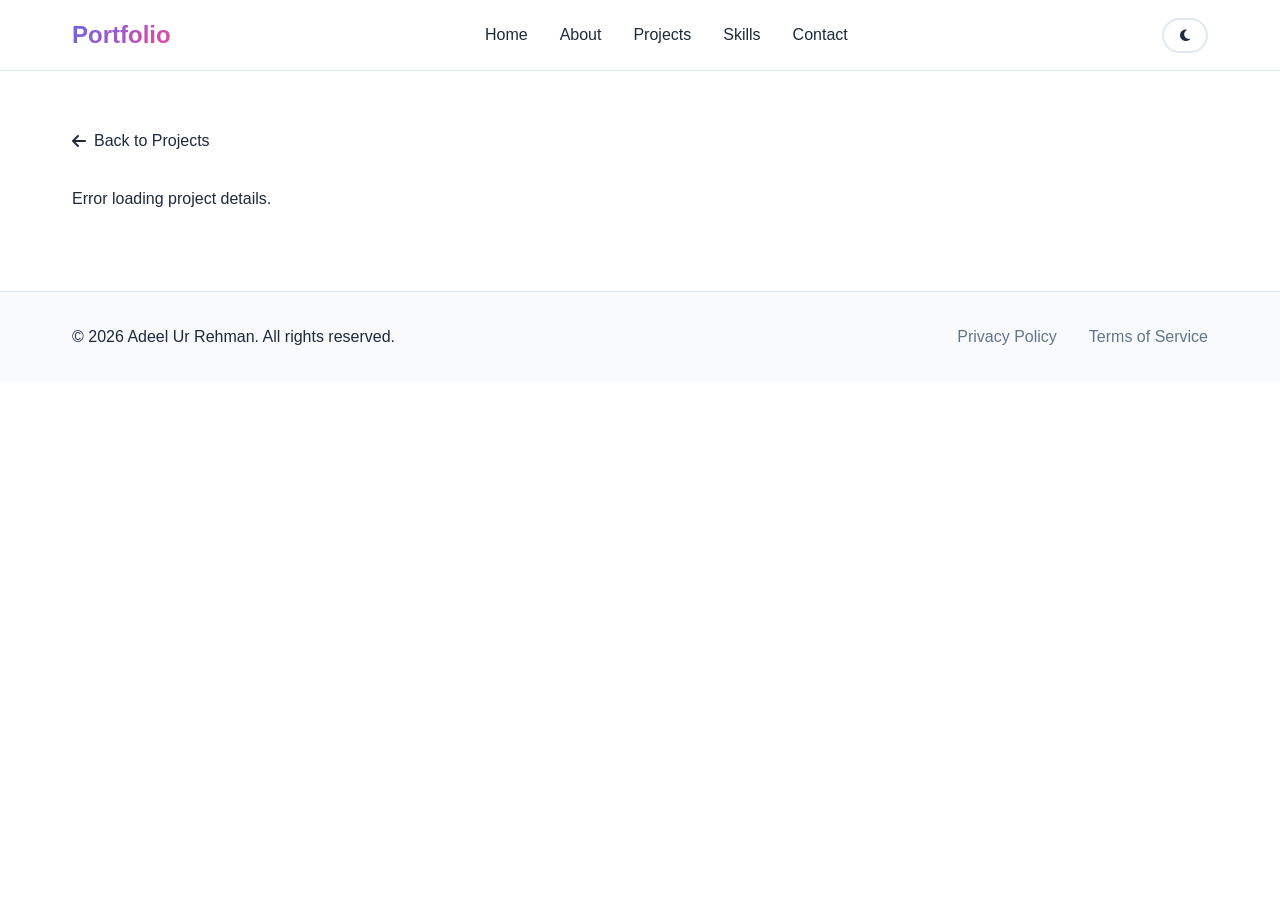
==== portfolio/project-detail.html @ ce714e22 "first commit" ====
<!DOCTYPE html>
<html lang="en">
<head>
    <meta charset="UTF-8">
    <meta name="viewport" content="width=device-width, initial-scale=1.0">
    <title>Project Details - Portfolio</title>
    <link rel="stylesheet" href="style.css">
    <link rel="stylesheet" href="https://cdnjs.cloudflare.com/ajax/libs/font-awesome/6.4.0/css/all.min.css">
    <style>
        .project-detail {
            padding: 8rem 0 5rem;
        }
        .project-header {
            text-align: center;
            margin-bottom: 3rem;
        }
        .project-header h1 {
            font-size: 3rem;
            margin-bottom: 1rem;
        }
        .project-meta {
            display: flex;
            gap: 2rem;
            justify-content: center;
            margin-bottom: 2rem;
        }
        .project-links {
            display: flex;
            gap: 1rem;
            justify-content: center;
        }
        .project-video {
            margin: 3rem 0;
            text-align: center;
        }
        .project-video video {
            max-width: 100%;
            border-radius: 15px;
            box-shadow: 0 10px 30px var(--shadow);
        }
        .project-content {
            display: grid;
            grid-template-columns: 2fr 1fr;
            gap: 3rem;
            margin-top: 3rem;
        }
        .project-description {
            background: var(--bg-secondary);
            padding: 2rem;
            border-radius: 15px;
        }
        .project-description h2 {
            margin-bottom: 1rem;
            color: var(--primary);
        }
        .project-sidebar {
            display: flex;
            flex-direction: column;
            gap: 2rem;
        }
        .sidebar-card {
            background: var(--bg-secondary);
            padding: 2rem;
            border-radius: 15px;
        }
        .sidebar-card h3 {
            margin-bottom: 1rem;
            color: var(--primary);
        }
        .tech-list {
            display: flex;
            flex-wrap: wrap;
            gap: 0.5rem;
        }
        .tech-list span {
            padding: 0.5rem 1rem;
            background: var(--bg);
            border-radius: 20px;
            color: var(--primary);
        }
        .project-gallery {
            display: grid;
            grid-template-columns: repeat(auto-fit, minmax(300px, 1fr));
            gap: 1.5rem;
            margin-top: 3rem;
        }
        .gallery-item {
            border-radius: 15px;
            overflow: hidden;
            box-shadow: 0 5px 15px var(--shadow);
        }
        .gallery-item img {
            width: 100%;
            height: 250px;
            object-fit: cover;
            transition: transform 0.3s;
        }
        .gallery-item:hover img {
            transform: scale(1.1);
        }
        .back-btn {
            display: inline-flex;
            align-items: center;
            gap: 0.5rem;
            margin-bottom: 2rem;
            color: var(--text);
            text-decoration: none;
            transition: color 0.3s;
        }
        .back-btn:hover {
            color: var(--primary);
        }
        @media (max-width: 768px) {
            .project-content {
                grid-template-columns: 1fr;
            }
            .project-header h1 {
                font-size: 2rem;
            }
        }
    </style>
</head>
<body>
    <nav class="navbar">
        <div class="container">
            <a href="index.html" class="logo">Portfolio</a>
            <ul class="nav-links">
                <li><a href="index.html#home">Home</a></li>
                <li><a href="index.html#about">About</a></li>
                <li><a href="index.html#projects">Projects</a></li>
                <li><a href="index.html#skills">Skills</a></li>
                <li><a href="index.html#contact">Contact</a></li>
            </ul>
            <button class="theme-toggle" id="themeToggle"><i class="fas fa-moon"></i></button>
        </div>
    </nav>

    <section class="project-detail">
        <div class="container">
            <a href="index.html#projects" class="back-btn">
                <i class="fas fa-arrow-left"></i> Back to Projects
            </a>
            
            <div id="projectContent">
                <div class="loading">Loading project details...</div>
            </div>
        </div>
    </section>

    <footer class="footer">
        <div class="container">
            <p>&copy; 2026 Adeel Ur Rehman. All rights reserved.</p>
            <div class="footer-links">
                <a href="#">Privacy Policy</a>
                <a href="#">Terms of Service</a>
            </div>
        </div>
    </footer>

    <script>
        const API_BASE_URL = 'http://localhost:8003/api';
        
        // Theme Toggle
        const themeToggle = document.getElementById('themeToggle');
        const html = document.documentElement;
        
        themeToggle.addEventListener('click', () => {
            const currentTheme = html.getAttribute('data-theme');
            const newTheme = currentTheme === 'dark' ? 'light' : 'dark';
            html.setAttribute('data-theme', newTheme);
            themeToggle.innerHTML = newTheme === 'dark' ? '<i class="fas fa-sun"></i>' : '<i class="fas fa-moon"></i>';
            localStorage.setItem('theme', newTheme);
        });
        
        const savedTheme = localStorage.getItem('theme') || 'light';
        html.setAttribute('data-theme', savedTheme);
        themeToggle.innerHTML = savedTheme === 'dark' ? '<i class="fas fa-sun"></i>' : '<i class="fas fa-moon"></i>';
        
        // Get project slug from URL
        const urlParams = new URLSearchParams(window.location.search);
        const projectSlug = urlParams.get('slug');
        
        async function loadProjectDetail() {
            try {
                const response = await fetch(`${API_BASE_URL}/projects/${projectSlug}/`);
                const project = await response.json();
                
                displayProject(project);
            } catch (error) {
                document.getElementById('projectContent').innerHTML = '<p>Error loading project details.</p>';
            }
        }
        
        function displayProject(project) {
            const imageUrl = project.thumbnail.startsWith('http') 
                ? project.thumbnail 
                : `http://localhost:8003${project.thumbnail}`;
            
            let videoHTML = '';
            if (project.video) {
                const videoUrl = project.video.startsWith('http') 
                    ? project.video 
                    : `http://localhost:8003${project.video}`;
                videoHTML = `
                    <div class="project-video">
                        <video controls>
                            <source src="${videoUrl}" type="video/mp4">
                            Your browser does not support the video tag.
                        </video>
                    </div>
                `;
            }
            
            let galleryHTML = '';
            if (project.images && project.images.length > 0) {
                galleryHTML = `
                    <div class="project-gallery">
                        ${project.images.map(img => {
                            const imgUrl = img.image.startsWith('http') 
                                ? img.image 
                                : `http://localhost:8003${img.image}`;
                            return `
                                <div class="gallery-item">
                                    <img src="${imgUrl}" alt="${img.caption || project.title}">
                                </div>
                            `;
                        }).join('')}
                    </div>
                `;
            }
            
            const content = `
                <div class="project-header">
                    <h1>${project.title}</h1>
                    <p class="subtitle">${project.short_description}</p>
                    <div class="project-links">
                        ${project.github_link ? `<a href="${project.github_link}" target="_blank" class="btn btn-primary"><i class="fab fa-github"></i> View Code</a>` : ''}
                        ${project.live_link ? `<a href="${project.live_link}" target="_blank" class="btn btn-secondary"><i class="fas fa-external-link-alt"></i> Live Demo</a>` : ''}
                    </div>
                </div>
                
                <img src="${imageUrl}" alt="${project.title}" style="width: 100%; border-radius: 15px; margin-bottom: 2rem;">
                
                ${videoHTML}
                
                <div class="project-content">
                    <div class="project-description">
                        <h2>About This Project</h2>
                        <p>${project.full_description}</p>
                        
                        ${project.requirements ? `
                            <h2 style="margin-top: 2rem;">Requirements & Features</h2>
                            <p>${project.requirements}</p>
                        ` : ''}
                    </div>
                    
                    <div class="project-sidebar">
                        <div class="sidebar-card">
                            <h3><i class="fas fa-code"></i> Technologies</h3>
                            <div class="tech-list">
                                ${project.technologies_list.map(tech => `<span>${tech}</span>`).join('')}
                            </div>
                        </div>
                        
                        <div class="sidebar-card">
                            <h3><i class="fas fa-info-circle"></i> Project Info</h3>
                            <p><strong>Category:</strong> ${project.category}</p>
                            <p><strong>Date:</strong> ${new Date(project.created_at).toLocaleDateString()}</p>
                        </div>
                    </div>
                </div>
                
                ${galleryHTML}
            `;
            
            document.getElementById('projectContent').innerHTML = content;
        }
        
        loadProjectDetail();
    </script>
</body>
</html>
---- portfolio/style.css ----
* {
    margin: 0;
    padding: 0;
    box-sizing: border-box;
}

:root {
    --primary: #6366f1;
    --secondary: #8b5cf6;
    --accent: #ec4899;
    --bg: #ffffff;
    --bg-secondary: #f8fafc;
    --text: #1e293b;
    --text-secondary: #64748b;
    --border: #e2e8f0;
    --shadow: rgba(0, 0, 0, 0.1);
}

[data-theme="dark"] {
    --bg: #0f172a;
    --bg-secondary: #1e293b;
    --text: #f1f5f9;
    --text-secondary: #94a3b8;
    --border: #334155;
    --shadow: rgba(0, 0, 0, 0.3);
}

body {
    font-family: 'Inter', -apple-system, BlinkMacSystemFont, 'Segoe UI', sans-serif;
    background: var(--bg);
    color: var(--text);
    line-height: 1.6;
    transition: background 0.3s, color 0.3s;
}

html {
    scroll-behavior: smooth;
}

.container {
    max-width: 1200px;
    margin: 0 auto;
    padding: 0 2rem;
}

.navbar {
    position: fixed;
    top: 0;
    width: 100%;
    background: var(--bg);
    backdrop-filter: blur(10px);
    border-bottom: 1px solid var(--border);
    z-index: 1000;
    transition: all 0.3s;
}

.navbar .container {
    display: flex;
    justify-content: space-between;
    align-items: center;
    padding: 1rem 2rem;
}

.logo {
    font-size: 1.5rem;
    font-weight: 700;
    background: linear-gradient(135deg, var(--primary), var(--accent));
    -webkit-background-clip: text;
    -webkit-text-fill-color: transparent;
    text-decoration: none;
}

.nav-links {
    display: flex;
    list-style: none;
    gap: 2rem;
}

.nav-links a {
    color: var(--text);
    text-decoration: none;
    font-weight: 500;
    transition: color 0.3s;
}

.nav-links a:hover {
    color: var(--primary);
}

.theme-toggle {
    background: none;
    border: 2px solid var(--border);
    color: var(--text);
    padding: 0.5rem 1rem;
    border-radius: 50px;
    cursor: pointer;
    transition: all 0.3s;
}

.theme-toggle:hover {
    border-color: var(--primary);
    color: var(--primary);
}

.hero {
    min-height: 100vh;
    display: flex;
    align-items: center;
    padding-top: 80px;
    background: linear-gradient(135deg, var(--bg) 0%, var(--bg-secondary) 100%);
}

.hero-content {
    text-align: center;
}

.profile-image {
    width: 200px;
    height: 200px;
    margin: 0 auto 2rem;
    position: relative;
    border-radius: 50%;
    overflow: hidden;
    border: 5px solid var(--primary);
    box-shadow: 0 10px 30px var(--shadow);
}

.profile-image img {
    width: 100%;
    height: 100%;
    object-fit: cover;
    background: var(--bg-secondary);
}

.upload-overlay {
    position: absolute;
    bottom: 0;
    left: 0;
    right: 0;
    background: rgba(99, 102, 241, 0.9);
    padding: 0.5rem;
    opacity: 0;
    transition: opacity 0.3s;
}

.profile-image:hover .upload-overlay {
    opacity: 1;
}

.upload-label {
    color: white;
    cursor: pointer;
    display: flex;
    align-items: center;
    justify-content: center;
}

.upload-label i {
    font-size: 1.2rem;
}

.hero h1 {
    font-size: 4rem;
    font-weight: 800;
    margin-bottom: 1rem;
    background: linear-gradient(135deg, var(--primary), var(--accent));
    -webkit-background-clip: text;
    -webkit-text-fill-color: transparent;
    animation: fadeInUp 0.8s ease;
}

.subtitle {
    font-size: 1.5rem;
    color: var(--text-secondary);
    margin-bottom: 2rem;
    animation: fadeInUp 1s ease;
}

.cta-buttons {
    display: flex;
    gap: 1rem;
    justify-content: center;
    margin-bottom: 2rem;
    animation: fadeInUp 1.2s ease;
}

.btn {
    padding: 0.875rem 2rem;
    border-radius: 50px;
    text-decoration: none;
    font-weight: 600;
    transition: all 0.3s;
    display: inline-block;
    cursor: pointer;
}

.btn-primary {
    background: linear-gradient(135deg, var(--primary), var(--secondary));
    color: white;
    border: none;
}

.btn-primary:hover {
    transform: translateY(-2px);
    box-shadow: 0 10px 25px var(--shadow);
}

.btn-secondary {
    background: transparent;
    color: var(--text);
    border: 2px solid var(--border);
}

.btn-secondary:hover {
    border-color: var(--primary);
    color: var(--primary);
}

.btn-outline {
    background: transparent;
    color: var(--primary);
    border: 2px solid var(--primary);
}

.btn-outline:hover {
    background: var(--primary);
    color: white;
}

.social-links {
    display: flex;
    gap: 1rem;
    justify-content: center;
    animation: fadeInUp 1.4s ease;
}

.social-links a {
    width: 50px;
    height: 50px;
    display: flex;
    align-items: center;
    justify-content: center;
    border-radius: 50%;
    background: var(--bg-secondary);
    color: var(--text);
    text-decoration: none;
    transition: all 0.3s;
}

.social-links a:hover {
    background: var(--primary);
    color: white;
    transform: translateY(-5px);
}

section {
    padding: 5rem 0;
}

.section-title {
    font-size: 2.5rem;
    text-align: center;
    margin-bottom: 3rem;
    position: relative;
}

.section-title::after {
    content: '';
    position: absolute;
    bottom: -10px;
    left: 50%;
    transform: translateX(-50%);
    width: 60px;
    height: 4px;
    background: linear-gradient(135deg, var(--primary), var(--accent));
    border-radius: 2px;
}

.about {
    background: var(--bg-secondary);
}

.about-content {
    display: grid;
    grid-template-columns: 1fr 1fr;
    gap: 3rem;
    align-items: center;
}

.about-text p {
    margin-bottom: 1rem;
    color: var(--text-secondary);
    font-size: 1.1rem;
}

.about-text .btn {
    margin-top: 1rem;
}

.about-stats {
    display: grid;
    grid-template-columns: repeat(3, 1fr);
    gap: 1.5rem;
}

.stat-card {
    background: var(--bg);
    padding: 2rem;
    border-radius: 15px;
    text-align: center;
    box-shadow: 0 5px 15px var(--shadow);
    transition: transform 0.3s;
}

.stat-card:hover {
    transform: translateY(-5px);
}

.stat-card h3 {
    font-size: 2.5rem;
    color: var(--primary);
    margin-bottom: 0.5rem;
}

.filter-buttons {
    display: flex;
    justify-content: center;
    gap: 1rem;
    margin-bottom: 3rem;
    flex-wrap: wrap;
}

.filter-btn {
    padding: 0.5rem 1.5rem;
    border: 2px solid var(--border);
    background: transparent;
    color: var(--text);
    border-radius: 50px;
    cursor: pointer;
    transition: all 0.3s;
}

.filter-btn.active,
.filter-btn:hover {
    background: var(--primary);
    color: white;
    border-color: var(--primary);
}

.projects-grid {
    display: grid;
    grid-template-columns: repeat(auto-fit, minmax(350px, 1fr));
    gap: 2rem;
}

.project-card {
    background: var(--bg-secondary);
    border-radius: 15px;
    overflow: hidden;
    transition: all 0.3s;
}

.project-card:hover {
    transform: translateY(-10px);
    box-shadow: 0 15px 35px var(--shadow);
}

.project-image {
    position: relative;
    overflow: hidden;
}

.project-image img {
    width: 100%;
    height: 250px;
    object-fit: cover;
    transition: transform 0.3s;
}

.project-card:hover .project-image img {
    transform: scale(1.1);
}

.project-overlay {
    position: absolute;
    top: 0;
    left: 0;
    width: 100%;
    height: 100%;
    background: rgba(99, 102, 241, 0.9);
    display: flex;
    align-items: center;
    justify-content: center;
    gap: 1rem;
    opacity: 0;
    transition: opacity 0.3s;
}

.project-card:hover .project-overlay {
    opacity: 1;
}

.project-link {
    width: 50px;
    height: 50px;
    background: white;
    color: var(--primary);
    display: flex;
    align-items: center;
    justify-content: center;
    border-radius: 50%;
    text-decoration: none;
    transition: transform 0.3s;
}

.project-link:hover {
    transform: scale(1.1);
}

.project-info {
    padding: 1.5rem;
}

.project-info h3 {
    margin-bottom: 0.5rem;
}

.project-info p {
    color: var(--text-secondary);
    margin-bottom: 1rem;
}

.project-tags {
    display: flex;
    gap: 0.5rem;
    flex-wrap: wrap;
}

.project-tags span {
    padding: 0.25rem 0.75rem;
    background: var(--bg);
    border-radius: 20px;
    font-size: 0.875rem;
    color: var(--primary);
}

.skills {
    background: var(--bg-secondary);
}

.skills-grid {
    display: grid;
    grid-template-columns: repeat(auto-fit, minmax(300px, 1fr));
    gap: 2rem;
}

.skill-category {
    background: var(--bg);
    padding: 2rem;
    border-radius: 15px;
    box-shadow: 0 5px 15px var(--shadow);
}

.skill-category h3 {
    margin-bottom: 1.5rem;
    color: var(--primary);
}

.skill-category h3 i {
    margin-right: 0.5rem;
}

.skill-item {
    margin-bottom: 1.5rem;
}

.skill-item span {
    display: block;
    margin-bottom: 0.5rem;
    font-weight: 500;
}

.skill-bar {
    height: 8px;
    background: var(--border);
    border-radius: 10px;
    overflow: hidden;
}

.skill-progress {
    height: 100%;
    background: linear-gradient(135deg, var(--primary), var(--accent));
    border-radius: 10px;
    width: 0;
    transition: width 1s ease;
}

.contact-content {
    display: grid;
    grid-template-columns: 1fr 1fr;
    gap: 3rem;
}

.contact-info h3 {
    font-size: 2rem;
    margin-bottom: 1rem;
}

.contact-info p {
    color: var(--text-secondary);
    margin-bottom: 2rem;
}

.contact-details {
    display: flex;
    flex-direction: column;
    gap: 1rem;
}

.contact-item {
    display: flex;
    align-items: center;
    gap: 1rem;
}

.contact-item i {
    width: 40px;
    height: 40px;
    background: var(--primary);
    color: white;
    display: flex;
    align-items: center;
    justify-content: center;
    border-radius: 50%;
}

.contact-form {
    display: flex;
    flex-direction: column;
    gap: 1rem;
}

.form-group input,
.form-group textarea {
    width: 100%;
    padding: 1rem;
    border: 2px solid var(--border);
    border-radius: 10px;
    background: var(--bg-secondary);
    color: var(--text);
    font-family: inherit;
    transition: border-color 0.3s;
}

.form-group input:focus,
.form-group textarea:focus {
    outline: none;
    border-color: var(--primary);
}

.footer {
    background: var(--bg-secondary);
    padding: 2rem 0;
    text-align: center;
    border-top: 1px solid var(--border);
}

.footer .container {
    display: flex;
    justify-content: space-between;
    align-items: center;
}

.footer-links {
    display: flex;
    gap: 2rem;
}

.footer-links a {
    color: var(--text-secondary);
    text-decoration: none;
    transition: color 0.3s;
}

.footer-links a:hover {
    color: var(--primary);
}

@media (max-width: 768px) {
    .nav-links {
        display: none;
    }
    .hero h1 {
        font-size: 2.5rem;
    }
    .subtitle {
        font-size: 1.2rem;
    }
    .cta-buttons {
        flex-direction: column;
    }
    .about-content,
    .contact-content {
        grid-template-columns: 1fr;
    }
    .about-stats {
        grid-template-columns: 1fr;
    }
    .projects-grid {
        grid-template-columns: 1fr;
    }
    .footer .container {
        flex-direction: column;
        gap: 1rem;
    }
}

@keyframes fadeInUp {
    from {
        opacity: 0;
        transform: translateY(30px);
    }
    to {
        opacity: 1;
        transform: translateY(0);
    }
}
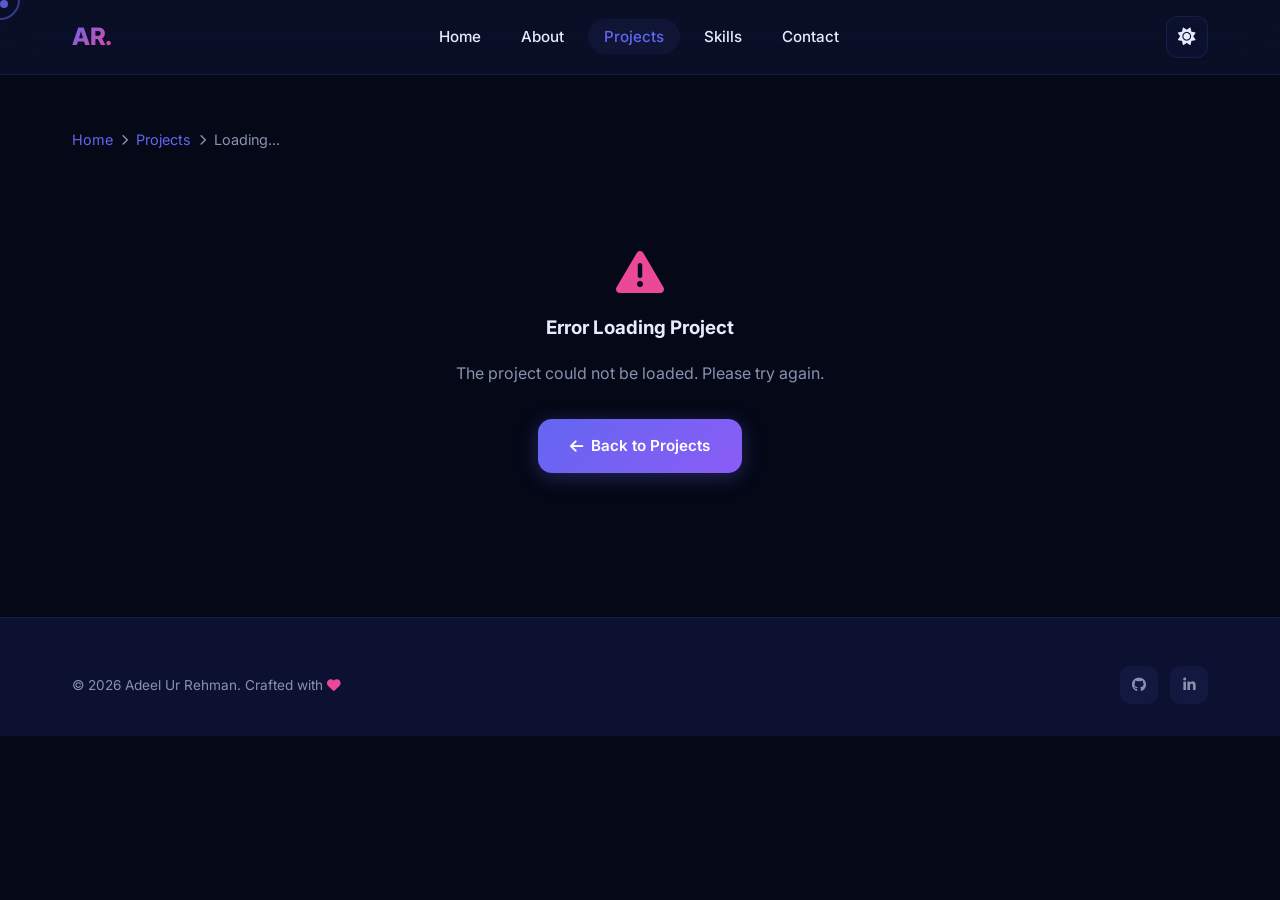
==== commit ef79cbe9: "Update the Portfolio" ====
--- a/portfolio/project-detail.html
+++ b/portfolio/project-detail.html
@@ -3,180 +3,278 @@
 <head>
     <meta charset="UTF-8">
     <meta name="viewport" content="width=device-width, initial-scale=1.0">
-    <title>Project Details - Portfolio</title>
-    <link rel="stylesheet" href="style.css">
-    <link rel="stylesheet" href="https://cdnjs.cloudflare.com/ajax/libs/font-awesome/6.4.0/css/all.min.css">
+    <title>Project Details — Adeel Ur Rehman</title>
+    <meta name="description" content="Detailed project overview by Adeel Ur Rehman — Backend Developer.">
+    <meta name="theme-color" content="#6366f1">
+    <link rel="stylesheet" href="style.css?v=3">
+    <link rel="stylesheet" href="https://cdnjs.cloudflare.com/ajax/libs/font-awesome/6.5.1/css/all.min.css">
     <style>
-        .project-detail {
-            padding: 8rem 0 5rem;
-        }
-        .project-header {
-            text-align: center;
-            margin-bottom: 3rem;
-        }
+        .project-detail { padding: 8rem 0 5rem; }
+        .breadcrumb {
+            display: flex; align-items: center; gap: 0.5rem;
+            margin-bottom: 2rem; font-size: 0.9rem; color: var(--text-secondary);
+        }
+        .breadcrumb a { color: var(--primary); text-decoration: none; transition: opacity 0.3s; }
+        .breadcrumb a:hover { opacity: 0.7; }
+        .breadcrumb i { font-size: 0.7rem; }
+        .project-header { text-align: center; margin-bottom: 3rem; }
         .project-header h1 {
-            font-size: 3rem;
-            margin-bottom: 1rem;
+            font-size: clamp(2rem, 4vw, 3rem); font-weight: 800;
+            letter-spacing: -1px; margin-bottom: 1rem;
         }
         .project-meta {
-            display: flex;
-            gap: 2rem;
-            justify-content: center;
-            margin-bottom: 2rem;
-        }
-        .project-links {
-            display: flex;
-            gap: 1rem;
-            justify-content: center;
-        }
-        .project-video {
-            margin: 3rem 0;
-            text-align: center;
-        }
+            display: flex; gap: 2rem; justify-content: center;
+            margin-bottom: 2rem; flex-wrap: wrap;
+        }
+        .project-links { display: flex; gap: 1rem; justify-content: center; flex-wrap: wrap; }
+        .project-hero-img {
+            width: 100%; max-height: 500px; object-fit: contain;
+            border-radius: 20px; margin-bottom: 2rem;
+            border: 1px solid var(--glass-border);
+            box-shadow: 0 20px 50px var(--shadow-lg);
+            background: var(--bg-secondary);
+        }
+        .project-video { margin: 3rem 0; text-align: center; }
         .project-video video {
-            max-width: 100%;
-            border-radius: 15px;
-            box-shadow: 0 10px 30px var(--shadow);
+            max-width: 100%; border-radius: 20px;
+            box-shadow: 0 10px 30px var(--shadow-lg);
         }
         .project-content {
-            display: grid;
-            grid-template-columns: 2fr 1fr;
-            gap: 3rem;
-            margin-top: 3rem;
+            display: grid; grid-template-columns: 2fr 1fr;
+            gap: 2rem; margin-top: 3rem;
         }
         .project-description {
-            background: var(--bg-secondary);
-            padding: 2rem;
-            border-radius: 15px;
+            background: var(--glass-bg); backdrop-filter: blur(20px);
+            border: 1px solid var(--glass-border);
+            padding: 2.5rem; border-radius: 20px;
         }
         .project-description h2 {
-            margin-bottom: 1rem;
-            color: var(--primary);
-        }
-        .project-sidebar {
-            display: flex;
-            flex-direction: column;
-            gap: 2rem;
-        }
+            margin-bottom: 1rem; color: var(--primary);
+            font-size: 1.3rem; font-weight: 700;
+        }
+        .project-description p { color: var(--text-secondary); line-height: 1.8; }
+        .project-sidebar { display: flex; flex-direction: column; gap: 1.5rem; }
         .sidebar-card {
-            background: var(--bg-secondary);
-            padding: 2rem;
-            border-radius: 15px;
+            background: var(--glass-bg); backdrop-filter: blur(20px);
+            border: 1px solid var(--glass-border);
+            padding: 2rem; border-radius: 20px; transition: all 0.3s ease;
+        }
+        .sidebar-card:hover {
+            border-color: rgba(var(--primary-rgb), 0.3);
+            transform: translateY(-3px);
+            box-shadow: 0 10px 25px var(--shadow-lg);
         }
         .sidebar-card h3 {
-            margin-bottom: 1rem;
-            color: var(--primary);
-        }
-        .tech-list {
-            display: flex;
-            flex-wrap: wrap;
-            gap: 0.5rem;
-        }
+            margin-bottom: 1rem; color: var(--primary);
+            font-size: 1.1rem; font-weight: 700;
+            display: flex; align-items: center; gap: 0.5rem;
+        }
+        .tech-list { display: flex; flex-wrap: wrap; gap: 0.5rem; }
         .tech-list span {
-            padding: 0.5rem 1rem;
-            background: var(--bg);
-            border-radius: 20px;
-            color: var(--primary);
+            padding: 0.4rem 1rem; background: rgba(var(--primary-rgb), 0.08);
+            border: 1px solid rgba(var(--primary-rgb), 0.12);
+            border-radius: 50px; color: var(--primary);
+            font-size: 0.85rem; font-weight: 500;
         }
         .project-gallery {
-            display: grid;
-            grid-template-columns: repeat(auto-fit, minmax(300px, 1fr));
-            gap: 1.5rem;
-            margin-top: 3rem;
+            display: grid; grid-template-columns: repeat(auto-fit, minmax(300px, 1fr));
+            gap: 1.5rem; margin-top: 3rem;
         }
         .gallery-item {
-            border-radius: 15px;
-            overflow: hidden;
+            border-radius: 16px; overflow: hidden;
+            border: 1px solid var(--glass-border);
             box-shadow: 0 5px 15px var(--shadow);
+            transition: all 0.4s ease;
+        }
+        .gallery-item:hover {
+            transform: translateY(-5px);
+            box-shadow: 0 15px 35px var(--shadow-lg);
         }
         .gallery-item img {
-            width: 100%;
-            height: 250px;
-            object-fit: cover;
-            transition: transform 0.3s;
-        }
-        .gallery-item:hover img {
-            transform: scale(1.1);
-        }
-        .back-btn {
-            display: inline-flex;
-            align-items: center;
-            gap: 0.5rem;
-            margin-bottom: 2rem;
-            color: var(--text);
-            text-decoration: none;
-            transition: color 0.3s;
-        }
-        .back-btn:hover {
-            color: var(--primary);
-        }
+            width: 100%; height: 250px; object-fit: cover;
+            transition: transform 0.6s ease;
+        }
+        .gallery-item:hover img { transform: scale(1.05); }
         @media (max-width: 768px) {
-            .project-content {
-                grid-template-columns: 1fr;
-            }
-            .project-header h1 {
-                font-size: 2rem;
-            }
+            .project-content { grid-template-columns: 1fr; }
+            .project-header h1 { font-size: 2rem; }
         }
     </style>
 </head>
 <body>
-    <nav class="navbar">
+    <!-- Preloader -->
+    <div class="preloader" id="preloader">
+        <div class="preloader-inner">
+            <div class="preloader-ring"></div>
+            <div class="preloader-text">Loading</div>
+        </div>
+    </div>
+
+    <!-- Custom Cursor -->
+    <div class="cursor-dot" id="cursorDot"></div>
+    <div class="cursor-ring" id="cursorRing"></div>
+
+    <!-- Scroll to Top -->
+    <button class="scroll-top" id="scrollTop"><i class="fas fa-arrow-up"></i></button>
+
+    <nav class="navbar" id="navbar">
         <div class="container">
-            <a href="index.html" class="logo">Portfolio</a>
-            <ul class="nav-links">
+            <a href="index.html" class="logo">AR.</a>
+            <ul class="nav-links" id="navLinks">
                 <li><a href="index.html#home">Home</a></li>
                 <li><a href="index.html#about">About</a></li>
-                <li><a href="index.html#projects">Projects</a></li>
+                <li><a href="index.html#projects" class="active">Projects</a></li>
                 <li><a href="index.html#skills">Skills</a></li>
                 <li><a href="index.html#contact">Contact</a></li>
             </ul>
-            <button class="theme-toggle" id="themeToggle"><i class="fas fa-moon"></i></button>
+            <div class="nav-right">
+                <button class="theme-toggle" id="themeToggle"><i class="fas fa-moon"></i></button>
+                <button class="hamburger" id="hamburger">
+                    <span></span><span></span><span></span>
+                </button>
+            </div>
         </div>
     </nav>
 
     <section class="project-detail">
         <div class="container">
-            <a href="index.html#projects" class="back-btn">
-                <i class="fas fa-arrow-left"></i> Back to Projects
-            </a>
+            <div class="breadcrumb">
+                <a href="index.html">Home</a>
+                <i class="fas fa-chevron-right"></i>
+                <a href="index.html#projects">Projects</a>
+                <i class="fas fa-chevron-right"></i>
+                <span id="breadcrumbTitle">Loading...</span>
+            </div>
             
             <div id="projectContent">
-                <div class="loading">Loading project details...</div>
+                <div style="text-align: center; padding: 4rem 0;">
+                    <div class="preloader-ring" style="margin: 0 auto 1.5rem;"></div>
+                    <p style="color: var(--text-secondary);">Loading project details...</p>
+                </div>
             </div>
         </div>
     </section>
 
     <footer class="footer">
         <div class="container">
-            <p>&copy; 2026 Adeel Ur Rehman. All rights reserved.</p>
-            <div class="footer-links">
-                <a href="#">Privacy Policy</a>
-                <a href="#">Terms of Service</a>
+            <div class="footer-bottom">
+                <p>&copy; 2026 Adeel Ur Rehman. Crafted with <i class="fas fa-heart" style="color: var(--accent);"></i></p>
+                <div class="footer-social">
+                    <a href="https://github.com/ADEEL-HUB-ART" target="_blank"><i class="fab fa-github"></i></a>
+                    <a href="https://www.linkedin.com/in/adeel-rehman-08999b2b2/" target="_blank"><i class="fab fa-linkedin-in"></i></a>
+                </div>
             </div>
         </div>
     </footer>
 
     <script>
-        const API_BASE_URL = 'http://localhost:8003/api';
+        const configuredApiBase = window.PORTFOLIO_API_BASE_URL
+            || document.querySelector('meta[name="api-base-url"]')?.content
+            || '';
+        const apiCandidates = [
+            window.location.origin && window.location.protocol !== 'file:' ? `${window.location.origin.replace(/\/$/, '')}/api` : null,
+            configuredApiBase || null,
+            'http://localhost:8002/api',
+            'http://127.0.0.1:8002/api',
+            'http://localhost:8000/api',
+            'http://127.0.0.1:8000/api',
+        ].filter(Boolean);
+        let API_BASE_URL = configuredApiBase || '';
+
+        async function fetchWithTimeout(url, options = {}, timeoutMs = 2500) {
+            const controller = new AbortController();
+            const timeout = setTimeout(() => controller.abort(), timeoutMs);
+            try {
+                return await fetch(url, { ...options, signal: controller.signal });
+            } finally {
+                clearTimeout(timeout);
+            }
+        }
+
+        async function resolveApiBaseUrl() {
+            for (const candidate of [...new Set(apiCandidates)]) {
+                const normalized = candidate.replace(/\/$/, '');
+                try {
+                    const response = await fetchWithTimeout(`${normalized}/projects/?page=1`, { headers: { Accept: 'application/json' } }, 1800);
+                    const contentType = response.headers.get('content-type') || '';
+                    if (response.ok && contentType.includes('application/json')) {
+                        API_BASE_URL = normalized;
+                        return API_BASE_URL;
+                    }
+                } catch (error) {
+                    // Try next candidate
+                }
+            }
+            API_BASE_URL = (configuredApiBase || apiCandidates[0] || 'http://localhost:8002/api').replace(/\/$/, '');
+            return API_BASE_URL;
+        }
+
+        function resolveAssetUrl(assetUrl) {
+            if (!assetUrl) return assetUrl;
+            if (/^https?:\/\//i.test(assetUrl)) return assetUrl;
+
+            const base = API_BASE_URL || configuredApiBase || apiCandidates[0] || 'http://localhost:8002/api';
+            const normalizedBase = base.replace(/\/$/, '');
+            const assetBase = normalizedBase.endsWith('/api') ? normalizedBase.replace(/\/api$/, '') : normalizedBase;
+            return new URL(assetUrl, `${assetBase}/`).href;
+        }
+
+        // Preloader
+        window.addEventListener('load', () => {
+            setTimeout(() => document.getElementById('preloader').classList.add('hidden'), 600);
+        });
+        
+        // Custom Cursor
+        const cursorDot = document.getElementById('cursorDot');
+        const cursorRing = document.getElementById('cursorRing');
+        let mouseX = 0, mouseY = 0, ringX = 0, ringY = 0;
+        document.addEventListener('mousemove', (e) => {
+            mouseX = e.clientX; mouseY = e.clientY;
+            cursorDot.style.left = mouseX + 'px'; cursorDot.style.top = mouseY + 'px';
+            cursorDot.style.transform = 'translate(-50%, -50%)';
+        });
+        function animateRing() {
+            ringX += (mouseX - ringX) * 0.15; ringY += (mouseY - ringY) * 0.15;
+            cursorRing.style.left = ringX + 'px'; cursorRing.style.top = ringY + 'px';
+            cursorRing.style.transform = 'translate(-50%, -50%)';
+            requestAnimationFrame(animateRing);
+        }
+        animateRing();
+        document.querySelectorAll('a, button').forEach(el => {
+            el.addEventListener('mouseenter', () => cursorRing.classList.add('hovering'));
+            el.addEventListener('mouseleave', () => cursorRing.classList.remove('hovering'));
+        });
         
         // Theme Toggle
         const themeToggle = document.getElementById('themeToggle');
         const html = document.documentElement;
-        
+        const savedTheme = localStorage.getItem('theme') || 'dark';
+        html.setAttribute('data-theme', savedTheme);
+        themeToggle.innerHTML = savedTheme === 'dark' ? '<i class="fas fa-sun"></i>' : '<i class="fas fa-moon"></i>';
         themeToggle.addEventListener('click', () => {
-            const currentTheme = html.getAttribute('data-theme');
-            const newTheme = currentTheme === 'dark' ? 'light' : 'dark';
+            const newTheme = html.getAttribute('data-theme') === 'dark' ? 'light' : 'dark';
             html.setAttribute('data-theme', newTheme);
             themeToggle.innerHTML = newTheme === 'dark' ? '<i class="fas fa-sun"></i>' : '<i class="fas fa-moon"></i>';
             localStorage.setItem('theme', newTheme);
         });
         
-        const savedTheme = localStorage.getItem('theme') || 'light';
-        html.setAttribute('data-theme', savedTheme);
-        themeToggle.innerHTML = savedTheme === 'dark' ? '<i class="fas fa-sun"></i>' : '<i class="fas fa-moon"></i>';
-        
-        // Get project slug from URL
+        // Hamburger
+        const hamburger = document.getElementById('hamburger');
+        const navLinks = document.getElementById('navLinks');
+        hamburger.addEventListener('click', () => {
+            hamburger.classList.toggle('active');
+            navLinks.classList.toggle('active');
+        });
+        
+        // Scroll to top
+        const scrollTopBtn = document.getElementById('scrollTop');
+        window.addEventListener('scroll', () => {
+            scrollTopBtn.classList.toggle('visible', window.pageYOffset > 300);
+            document.getElementById('navbar').classList.toggle('scrolled', window.pageYOffset > 50);
+        });
+        scrollTopBtn.addEventListener('click', () => window.scrollTo({ top: 0, behavior: 'smooth' }));
+        
+        // Load project
         const urlParams = new URLSearchParams(window.location.search);
         const projectSlug = urlParams.get('slug');
         
@@ -184,28 +282,30 @@
             try {
                 const response = await fetch(`${API_BASE_URL}/projects/${projectSlug}/`);
                 const project = await response.json();
-                
+                document.getElementById('breadcrumbTitle').textContent = project.title;
                 displayProject(project);
             } catch (error) {
-                document.getElementById('projectContent').innerHTML = '<p>Error loading project details.</p>';
+                document.getElementById('projectContent').innerHTML = `
+                    <div style="text-align: center; padding: 4rem 0;">
+                        <i class="fas fa-exclamation-triangle" style="font-size: 3rem; color: var(--accent); margin-bottom: 1rem;"></i>
+                        <h3>Error Loading Project</h3>
+                        <p style="color: var(--text-secondary); margin: 1rem 0 2rem;">The project could not be loaded. Please try again.</p>
+                        <a href="index.html#projects" class="btn btn-primary"><i class="fas fa-arrow-left"></i> Back to Projects</a>
+                    </div>
+                `;
             }
         }
         
         function displayProject(project) {
-            const imageUrl = project.thumbnail.startsWith('http') 
-                ? project.thumbnail 
-                : `http://localhost:8003${project.thumbnail}`;
-            
+            const imageUrl = resolveAssetUrl(project.thumbnail);
+
             let videoHTML = '';
             if (project.video) {
-                const videoUrl = project.video.startsWith('http') 
-                    ? project.video 
-                    : `http://localhost:8003${project.video}`;
+                const videoUrl = resolveAssetUrl(project.video);
                 videoHTML = `
                     <div class="project-video">
                         <video controls>
                             <source src="${videoUrl}" type="video/mp4">
-                            Your browser does not support the video tag.
                         </video>
                     </div>
                 `;
@@ -216,67 +316,50 @@
                 galleryHTML = `
                     <div class="project-gallery">
                         ${project.images.map(img => {
-                            const imgUrl = img.image.startsWith('http') 
-                                ? img.image 
-                                : `http://localhost:8003${img.image}`;
-                            return `
-                                <div class="gallery-item">
-                                    <img src="${imgUrl}" alt="${img.caption || project.title}">
-                                </div>
-                            `;
+                            const imgUrl = resolveAssetUrl(img.image);
+                            return `<div class="gallery-item"><img src="${imgUrl}" alt="${img.caption || project.title}"></div>`;
                         }).join('')}
                     </div>
                 `;
             }
             
-            const content = `
+            document.getElementById('projectContent').innerHTML = `
                 <div class="project-header">
                     <h1>${project.title}</h1>
-                    <p class="subtitle">${project.short_description}</p>
+                    <p class="section-subtitle">${project.short_description}</p>
                     <div class="project-links">
                         ${project.github_link ? `<a href="${project.github_link}" target="_blank" class="btn btn-primary"><i class="fab fa-github"></i> View Code</a>` : ''}
                         ${project.live_link ? `<a href="${project.live_link}" target="_blank" class="btn btn-secondary"><i class="fas fa-external-link-alt"></i> Live Demo</a>` : ''}
                     </div>
                 </div>
-                
-                <img src="${imageUrl}" alt="${project.title}" style="width: 100%; border-radius: 15px; margin-bottom: 2rem;">
-                
+                <img src="${imageUrl}" alt="${project.title}" class="project-hero-img">
                 ${videoHTML}
-                
                 <div class="project-content">
                     <div class="project-description">
                         <h2>About This Project</h2>
                         <p>${project.full_description}</p>
-                        
-                        ${project.requirements ? `
-                            <h2 style="margin-top: 2rem;">Requirements & Features</h2>
-                            <p>${project.requirements}</p>
-                        ` : ''}
-                    </div>
-                    
+                        ${project.requirements ? `<h2 style="margin-top: 2rem;">Requirements & Features</h2><p>${project.requirements}</p>` : ''}
+                    </div>
                     <div class="project-sidebar">
                         <div class="sidebar-card">
                             <h3><i class="fas fa-code"></i> Technologies</h3>
-                            <div class="tech-list">
-                                ${project.technologies_list.map(tech => `<span>${tech}</span>`).join('')}
-                            </div>
+                            <div class="tech-list">${project.technologies_list.map(tech => `<span>${tech}</span>`).join('')}</div>
                         </div>
-                        
                         <div class="sidebar-card">
                             <h3><i class="fas fa-info-circle"></i> Project Info</h3>
-                            <p><strong>Category:</strong> ${project.category}</p>
+                            <p style="margin-bottom: 0.5rem;"><strong>Category:</strong> ${project.category}</p>
                             <p><strong>Date:</strong> ${new Date(project.created_at).toLocaleDateString()}</p>
                         </div>
                     </div>
                 </div>
-                
                 ${galleryHTML}
             `;
-            
-            document.getElementById('projectContent').innerHTML = content;
-        }
-        
-        loadProjectDetail();
+        }
+        
+        (async () => {
+            await resolveApiBaseUrl();
+            loadProjectDetail();
+        })();
     </script>
 </body>
 </html>
--- a/portfolio/style.css
+++ b/portfolio/style.css
@@ -1,40 +1,77 @@
-* {
+/* ========================================
+   PREMIUM PORTFOLIO — Design System
+   ======================================== */
+
+@import url('https://fonts.googleapis.com/css2?family=Inter:wght@300;400;500;600;700;800;900&family=JetBrains+Mono:wght@400;500;600&display=swap');
+
+/* --- CSS Variables --- */
+:root {
+    --primary: #6366f1;
+    --primary-rgb: 99, 102, 241;
+    --secondary: #8b5cf6;
+    --secondary-rgb: 139, 92, 246;
+    --accent: #ec4899;
+    --accent-rgb: 236, 72, 153;
+    --emerald: #10b981;
+    --amber: #f59e0b;
+
+    --bg: #fafbff;
+    --bg-secondary: #f0f2ff;
+    --bg-card: rgba(255, 255, 255, 0.7);
+    --text: #0f172a;
+    --text-secondary: #64748b;
+    --border: rgba(99, 102, 241, 0.12);
+    --shadow: rgba(99, 102, 241, 0.08);
+    --shadow-lg: rgba(99, 102, 241, 0.15);
+    --glass-bg: rgba(255, 255, 255, 0.6);
+    --glass-border: rgba(255, 255, 255, 0.4);
+    --glow: rgba(99, 102, 241, 0.3);
+}
+
+[data-theme="dark"] {
+    --bg: #050816;
+    --bg-secondary: #0c1131;
+    --bg-card: rgba(15, 23, 55, 0.6);
+    --text: #e8eaff;
+    --text-secondary: #8892b0;
+    --border: rgba(99, 102, 241, 0.15);
+    --shadow: rgba(0, 0, 0, 0.3);
+    --shadow-lg: rgba(0, 0, 0, 0.5);
+    --glass-bg: rgba(15, 23, 55, 0.5);
+    --glass-border: rgba(99, 102, 241, 0.15);
+    --glow: rgba(99, 102, 241, 0.25);
+}
+
+/* --- Reset & Base --- */
+*, *::before, *::after {
     margin: 0;
     padding: 0;
     box-sizing: border-box;
 }
 
-:root {
-    --primary: #6366f1;
-    --secondary: #8b5cf6;
-    --accent: #ec4899;
-    --bg: #ffffff;
-    --bg-secondary: #f8fafc;
-    --text: #1e293b;
-    --text-secondary: #64748b;
-    --border: #e2e8f0;
-    --shadow: rgba(0, 0, 0, 0.1);
-}
-
-[data-theme="dark"] {
-    --bg: #0f172a;
-    --bg-secondary: #1e293b;
-    --text: #f1f5f9;
-    --text-secondary: #94a3b8;
-    --border: #334155;
-    --shadow: rgba(0, 0, 0, 0.3);
-}
+html {
+    scroll-behavior: smooth;
+    scrollbar-width: thin;
+    scrollbar-color: var(--primary) var(--bg-secondary);
+}
+
+html::-webkit-scrollbar { width: 8px; }
+html::-webkit-scrollbar-track { background: var(--bg-secondary); }
+html::-webkit-scrollbar-thumb { background: linear-gradient(180deg, var(--primary), var(--accent)); border-radius: 10px; }
 
 body {
     font-family: 'Inter', -apple-system, BlinkMacSystemFont, 'Segoe UI', sans-serif;
     background: var(--bg);
     color: var(--text);
-    line-height: 1.6;
-    transition: background 0.3s, color 0.3s;
-}
-
-html {
-    scroll-behavior: smooth;
+    line-height: 1.7;
+    transition: background 0.5s ease, color 0.5s ease;
+    overflow-x: hidden;
+    cursor: none;
+}
+
+::selection {
+    background: rgba(var(--primary-rgb), 0.3);
+    color: var(--text);
 }
 
 .container {
@@ -43,585 +80,1790 @@
     padding: 0 2rem;
 }
 
-.navbar {
+/* ========================================
+   PRELOADER
+   ======================================== */
+.preloader {
     position: fixed;
-    top: 0;
-    width: 100%;
+    top: 0; left: 0;
+    width: 100%; height: 100%;
     background: var(--bg);
-    backdrop-filter: blur(10px);
-    border-bottom: 1px solid var(--border);
-    z-index: 1000;
-    transition: all 0.3s;
-}
-
-.navbar .container {
-    display: flex;
-    justify-content: space-between;
-    align-items: center;
-    padding: 1rem 2rem;
-}
-
-.logo {
-    font-size: 1.5rem;
-    font-weight: 700;
+    display: flex;
+    align-items: center;
+    justify-content: center;
+    z-index: 99999;
+    transition: opacity 0.6s ease, visibility 0.6s ease;
+}
+.preloader.hidden {
+    opacity: 0;
+    visibility: hidden;
+}
+.preloader-inner {
+    text-align: center;
+}
+.preloader-ring {
+    width: 60px; height: 60px;
+    border: 3px solid var(--border);
+    border-top-color: var(--primary);
+    border-radius: 50%;
+    animation: preloaderSpin 0.8s linear infinite;
+    margin: 0 auto 1.5rem;
+}
+.preloader-text {
+    font-size: 0.875rem;
+    font-weight: 600;
+    letter-spacing: 4px;
+    text-transform: uppercase;
     background: linear-gradient(135deg, var(--primary), var(--accent));
     -webkit-background-clip: text;
     -webkit-text-fill-color: transparent;
+    background-clip: text;
+}
+@keyframes preloaderSpin { to { transform: rotate(360deg); } }
+
+/* ========================================
+   CUSTOM CURSOR
+   ======================================== */
+.cursor-dot {
+    width: 8px; height: 8px;
+    background: var(--primary);
+    border-radius: 50%;
+    position: fixed;
+    top: 0; left: 0;
+    pointer-events: none;
+    z-index: 99998;
+    transition: transform 0.1s ease;
+    mix-blend-mode: difference;
+}
+.cursor-ring {
+    width: 40px; height: 40px;
+    border: 2px solid rgba(var(--primary-rgb), 0.5);
+    border-radius: 50%;
+    position: fixed;
+    top: 0; left: 0;
+    pointer-events: none;
+    z-index: 99997;
+    transition: width 0.3s, height 0.3s, border-color 0.3s;
+}
+.cursor-ring.hovering {
+    width: 60px; height: 60px;
+    border-color: var(--accent);
+}
+
+/* ========================================
+   NAVBAR
+   ======================================== */
+.navbar {
+    position: fixed;
+    top: 0; width: 100%;
+    background: var(--glass-bg);
+    backdrop-filter: blur(20px);
+    -webkit-backdrop-filter: blur(20px);
+    border-bottom: 1px solid var(--glass-border);
+    z-index: 1000;
+    transition: all 0.4s cubic-bezier(0.4, 0, 0.2, 1);
+}
+.navbar.scrolled {
+    box-shadow: 0 4px 30px var(--shadow-lg);
+}
+.navbar.hidden-nav {
+    transform: translateY(-100%);
+}
+.navbar .container {
+    display: flex;
+    justify-content: space-between;
+    align-items: center;
+    padding: 1rem 2rem;
+}
+.logo {
+    font-size: 1.5rem;
+    font-weight: 800;
+    background: linear-gradient(135deg, var(--primary), var(--accent));
+    -webkit-background-clip: text;
+    -webkit-text-fill-color: transparent;
+    background-clip: text;
     text-decoration: none;
-}
-
+    letter-spacing: -0.5px;
+}
 .nav-links {
     display: flex;
     list-style: none;
-    gap: 2rem;
-}
-
+    gap: 0.5rem;
+}
 .nav-links a {
     color: var(--text);
     text-decoration: none;
     font-weight: 500;
-    transition: color 0.3s;
-}
-
-.nav-links a:hover {
-    color: var(--primary);
-}
-
-.theme-toggle {
-    background: none;
-    border: 2px solid var(--border);
-    color: var(--text);
+    font-size: 0.95rem;
     padding: 0.5rem 1rem;
     border-radius: 50px;
-    cursor: pointer;
-    transition: all 0.3s;
-}
-
+    transition: all 0.3s ease;
+    position: relative;
+}
+.nav-links a:hover, .nav-links a.active {
+    color: var(--primary);
+    background: rgba(var(--primary-rgb), 0.08);
+}
+.nav-right {
+    display: flex;
+    align-items: center;
+    gap: 0.75rem;
+}
+.theme-toggle {
+    background: var(--glass-bg);
+    border: 1px solid var(--border);
+    color: var(--text);
+    width: 42px; height: 42px;
+    border-radius: 12px;
+    cursor: none;
+    transition: all 0.3s ease;
+    display: flex;
+    align-items: center;
+    justify-content: center;
+    font-size: 1.1rem;
+}
 .theme-toggle:hover {
     border-color: var(--primary);
     color: var(--primary);
-}
-
+    background: rgba(var(--primary-rgb), 0.08);
+    transform: rotate(20deg);
+}
+
+/* Hamburger */
+.hamburger {
+    display: none;
+    flex-direction: column;
+    gap: 5px;
+    background: none;
+    border: none;
+    cursor: none;
+    padding: 5px;
+    z-index: 1001;
+}
+.hamburger span {
+    width: 25px; height: 2.5px;
+    background: var(--text);
+    border-radius: 5px;
+    transition: all 0.3s ease;
+}
+.hamburger.active span:nth-child(1) { transform: rotate(45deg) translate(5px, 5px); }
+.hamburger.active span:nth-child(2) { opacity: 0; transform: translateX(-10px); }
+.hamburger.active span:nth-child(3) { transform: rotate(-45deg) translate(5px, -5px); }
+
+/* ========================================
+   HERO SECTION
+   ======================================== */
 .hero {
     min-height: 100vh;
     display: flex;
     align-items: center;
     padding-top: 80px;
-    background: linear-gradient(135deg, var(--bg) 0%, var(--bg-secondary) 100%);
-}
-
-.hero-content {
-    text-align: center;
-}
-
-.profile-image {
-    width: 200px;
-    height: 200px;
-    margin: 0 auto 2rem;
-    position: relative;
+    position: relative;
+    overflow: hidden;
+    background: var(--bg);
+}
+#particleCanvas {
+    position: absolute;
+    top: 0; left: 0;
+    width: 100%; height: 100%;
+    z-index: 0;
+}
+.hero-gradient-orb {
+    position: absolute;
     border-radius: 50%;
-    overflow: hidden;
-    border: 5px solid var(--primary);
-    box-shadow: 0 10px 30px var(--shadow);
-}
-
-.profile-image img {
+    filter: blur(80px);
+    opacity: 0.3;
+    z-index: 0;
+    animation: orbFloat 8s ease-in-out infinite;
+}
+.hero-gradient-orb.orb1 {
+    width: 500px; height: 500px;
+    background: radial-gradient(circle, rgba(var(--primary-rgb), 0.4), transparent);
+    top: -100px; right: -150px;
+}
+.hero-gradient-orb.orb2 {
+    width: 400px; height: 400px;
+    background: radial-gradient(circle, rgba(var(--accent-rgb), 0.3), transparent);
+    bottom: -100px; left: -100px;
+    animation-delay: -4s;
+}
+.hero-gradient-orb.orb3 {
+    width: 300px; height: 300px;
+    background: radial-gradient(circle, rgba(var(--secondary-rgb), 0.3), transparent);
+    top: 30%; left: 60%;
+    animation-delay: -2s;
+}
+@keyframes orbFloat {
+    0%, 100% { transform: translate(0, 0) scale(1); }
+    33% { transform: translate(30px, -30px) scale(1.05); }
+    66% { transform: translate(-20px, 20px) scale(0.95); }
+}
+
+/* ===== HERO SPLIT LAYOUT ===== */
+.hero-split {
+    display: grid;
+    grid-template-columns: minmax(0, 1.08fr) minmax(360px, 0.92fr);
+    gap: clamp(2rem, 5vw, 6rem);
+    align-items: center;
+    position: relative;
+    z-index: 1;
     width: 100%;
-    height: 100%;
-    object-fit: cover;
-    background: var(--bg-secondary);
-}
-
-.upload-overlay {
-    position: absolute;
-    bottom: 0;
-    left: 0;
-    right: 0;
-    background: rgba(99, 102, 241, 0.9);
-    padding: 0.5rem;
-    opacity: 0;
-    transition: opacity 0.3s;
-}
-
-.profile-image:hover .upload-overlay {
-    opacity: 1;
-}
-
-.upload-label {
-    color: white;
-    cursor: pointer;
-    display: flex;
-    align-items: center;
-    justify-content: center;
-}
-
-.upload-label i {
-    font-size: 1.2rem;
-}
-
-.hero h1 {
-    font-size: 4rem;
-    font-weight: 800;
-    margin-bottom: 1rem;
-    background: linear-gradient(135deg, var(--primary), var(--accent));
+    min-height: calc(100vh - 180px);
+}
+
+.hero-left {
+    display: flex;
+    flex-direction: column;
+    align-items: flex-start;
+    justify-self: start;
+    text-align: left;
+    max-width: 640px;
+    padding-right: 1rem;
+}
+
+/* Availability badge */
+.availability-badge {
+    display: inline-flex;
+    align-items: center;
+    gap: 0.5rem;
+    padding: 0.5rem 1.25rem;
+    background: rgba(16, 185, 129, 0.1);
+    border: 1px solid rgba(16, 185, 129, 0.3);
+    border-radius: 50px;
+    font-size: 0.85rem;
+    font-weight: 600;
+    color: var(--emerald);
+    margin-bottom: 1.5rem;
+    animation: fadeInUp 0.6s ease;
+}
+.availability-dot {
+    width: 8px; height: 8px;
+    background: var(--emerald);
+    border-radius: 50%;
+    animation: pulse 2s infinite;
+}
+@keyframes pulse {
+    0%, 100% { opacity: 1; transform: scale(1); }
+    50% { opacity: 0.5; transform: scale(1.5); }
+}
+
+/* Hero Greeting */
+.hero-greeting {
+    font-size: clamp(2.5rem, 5vw, 4.5rem);
+    font-weight: 900;
+    margin-bottom: 0.25rem;
+    letter-spacing: -1.5px;
+    line-height: 1.1;
+    animation: fadeInUp 0.7s ease;
+}
+.accent-dot {
+    color: var(--accent);
+    font-size: 1.2em;
+}
+.hero-name {
+    font-size: clamp(1.5rem, 3vw, 2.5rem);
+    font-weight: 700;
+    margin-bottom: 0.75rem;
+    letter-spacing: -0.5px;
+    line-height: 1.2;
+    animation: fadeInUp 0.8s ease;
+}
+.hero-name .gradient-text {
+    background: linear-gradient(135deg, var(--primary), var(--accent), var(--secondary));
     -webkit-background-clip: text;
     -webkit-text-fill-color: transparent;
-    animation: fadeInUp 0.8s ease;
-}
-
-.subtitle {
-    font-size: 1.5rem;
+    background-clip: text;
+    background-size: 200% auto;
+    animation: gradientShift 4s ease infinite;
+}
+@keyframes gradientShift {
+    0%, 100% { background-position: 0% center; }
+    50% { background-position: 100% center; }
+}
+
+/* Typing Effect */
+.typing-wrapper {
+    font-size: clamp(1.1rem, 2.5vw, 1.4rem);
     color: var(--text-secondary);
     margin-bottom: 2rem;
+    min-height: 2.5rem;
     animation: fadeInUp 1s ease;
 }
-
+.typing-text {
+    font-weight: 500;
+    color: var(--primary);
+}
+.typing-cursor {
+    display: inline-block;
+    width: 3px;
+    height: 1.4em;
+    background: var(--accent);
+    margin-left: 2px;
+    vertical-align: text-bottom;
+    animation: cursorBlink 1s step-end infinite;
+}
+@keyframes cursorBlink {
+    0%, 100% { opacity: 1; }
+    50% { opacity: 0; }
+}
+
+/* CTA Buttons */
 .cta-buttons {
     display: flex;
     gap: 1rem;
-    justify-content: center;
-    margin-bottom: 2rem;
+    margin-bottom: 1.5rem;
     animation: fadeInUp 1.2s ease;
-}
-
+    flex-wrap: wrap;
+}
 .btn {
     padding: 0.875rem 2rem;
-    border-radius: 50px;
+    border-radius: 14px;
     text-decoration: none;
     font-weight: 600;
-    transition: all 0.3s;
-    display: inline-block;
-    cursor: pointer;
-}
-
+    font-size: 0.95rem;
+    transition: all 0.3s cubic-bezier(0.4, 0, 0.2, 1);
+    display: inline-flex;
+    align-items: center;
+    gap: 0.5rem;
+    cursor: none;
+    position: relative;
+    overflow: hidden;
+}
 .btn-primary {
     background: linear-gradient(135deg, var(--primary), var(--secondary));
     color: white;
     border: none;
-}
-
+    box-shadow: 0 4px 20px rgba(var(--primary-rgb), 0.3);
+}
 .btn-primary:hover {
-    transform: translateY(-2px);
-    box-shadow: 0 10px 25px var(--shadow);
-}
+    transform: translateY(-3px);
+    box-shadow: 0 8px 30px rgba(var(--primary-rgb), 0.5);
+}
+.btn-primary::after {
+    content: '';
+    position: absolute;
+    inset: 0;
+    background: linear-gradient(135deg, transparent, rgba(255,255,255,0.2), transparent);
+    transform: translateX(-100%);
+    transition: transform 0.6s ease;
+}
+.btn-primary:hover::after { transform: translateX(100%); }
 
 .btn-secondary {
-    background: transparent;
+    background: var(--glass-bg);
     color: var(--text);
-    border: 2px solid var(--border);
-}
-
+    border: 1px solid var(--border);
+    backdrop-filter: blur(10px);
+}
 .btn-secondary:hover {
     border-color: var(--primary);
     color: var(--primary);
-}
-
+    transform: translateY(-3px);
+    box-shadow: 0 8px 25px var(--shadow);
+}
 .btn-outline {
     background: transparent;
     color: var(--primary);
     border: 2px solid var(--primary);
 }
-
 .btn-outline:hover {
     background: var(--primary);
     color: white;
-}
-
+    transform: translateY(-3px);
+    box-shadow: 0 8px 25px rgba(var(--primary-rgb), 0.3);
+}
+
+/* Social Links */
 .social-links {
     display: flex;
-    gap: 1rem;
+    gap: 0.75rem;
+    margin-bottom: 2rem;
+    animation: fadeInUp 1.4s ease;
+}
+.social-links a {
+    width: 44px; height: 44px;
+    display: flex;
+    align-items: center;
     justify-content: center;
-    animation: fadeInUp 1.4s ease;
-}
-
-.social-links a {
-    width: 50px;
-    height: 50px;
-    display: flex;
-    align-items: center;
-    justify-content: center;
-    border-radius: 50%;
-    background: var(--bg-secondary);
+    border-radius: 12px;
+    background: var(--glass-bg);
+    border: 1px solid var(--border);
     color: var(--text);
     text-decoration: none;
-    transition: all 0.3s;
-}
-
+    transition: all 0.3s ease;
+    font-size: 1.1rem;
+    backdrop-filter: blur(10px);
+}
 .social-links a:hover {
     background: var(--primary);
     color: white;
+    border-color: var(--primary);
     transform: translateY(-5px);
-}
-
-section {
-    padding: 5rem 0;
-}
-
-.section-title {
-    font-size: 2.5rem;
-    text-align: center;
-    margin-bottom: 3rem;
-    position: relative;
-}
-
-.section-title::after {
-    content: '';
-    position: absolute;
-    bottom: -10px;
+    box-shadow: 0 8px 25px rgba(var(--primary-rgb), 0.3);
+}
+
+/* Hero Service Quick Links */
+.hero-services {
+    display: flex;
+    flex-direction: column;
+    gap: 0.75rem;
+    animation: fadeInUp 1.6s ease;
+}
+.hero-service-item {
+    display: flex;
+    align-items: center;
+    gap: 0.75rem;
+    color: var(--text-secondary);
+    font-size: 0.95rem;
+    font-weight: 500;
+    padding: 0.5rem 0;
+    transition: all 0.3s ease;
+}
+.hero-service-item i {
+    width: 36px;
+    height: 36px;
+    display: flex;
+    align-items: center;
+    justify-content: center;
+    background: rgba(var(--primary-rgb), 0.08);
+    border: 1px solid rgba(var(--primary-rgb), 0.15);
+    border-radius: 10px;
+    color: var(--primary);
+    font-size: 0.9rem;
+}
+.hero-service-item:hover {
+    color: var(--text);
+    transform: translateX(5px);
+}
+
+/* ===== HERO RIGHT — LARGE IMAGE ===== */
+.hero-right {
+    display: flex;
+    align-items: center;
+    justify-content: center;
+    justify-self: end;
+    width: 100%;
+}
+.hero-image-wrapper {
+    position: relative;
+    width: min(100%, 480px);
+    animation: fadeInUp 1s ease;
+}
+.hero-image-glow {
+    position: absolute;
+    width: 80%;
+    height: 80%;
+    top: 10%;
+    left: 10%;
+    background: radial-gradient(circle, rgba(var(--primary-rgb), 0.25), rgba(var(--accent-rgb), 0.15), transparent);
+    border-radius: 50%;
+    filter: blur(50px);
+    z-index: 0;
+}
+.hero-image-frame {
+    position: relative;
+    z-index: 1;
+    border-radius: 24px;
+    overflow: hidden;
+    border: 2px solid var(--glass-border);
+    box-shadow: 0 25px 60px var(--shadow-lg);
+}
+.hero-image-frame img {
+    width: 100%;
+    height: auto;
+    display: block;
+    object-fit: cover;
+    background: var(--bg-secondary);
+}
+
+/* Floating Tech Badges */
+.hero-float-badge {
+    position: absolute;
+    z-index: 2;
+    display: flex;
+    align-items: center;
+    gap: 0.5rem;
+    padding: 0.5rem 1rem;
+    background: var(--glass-bg);
+    backdrop-filter: blur(20px);
+    border: 1px solid var(--glass-border);
+    border-radius: 50px;
+    font-size: 0.85rem;
+    font-weight: 600;
+    color: var(--text);
+    box-shadow: 0 8px 25px var(--shadow-lg);
+    animation: badgeFloat 4s ease-in-out infinite;
+}
+.hero-float-badge i {
+    color: var(--primary);
+    font-size: 1rem;
+}
+.hero-float-badge.badge-1 {
+    top: 8%;
+    left: -10%;
+    animation-delay: 0s;
+}
+.hero-float-badge.badge-2 {
+    bottom: 15%;
+    right: -5%;
+    animation-delay: -1.5s;
+}
+.hero-float-badge.badge-3 {
+    top: 50%;
+    left: -15%;
+    animation-delay: -3s;
+}
+@keyframes badgeFloat {
+    0%, 100% { transform: translateY(0px); }
+    50% { transform: translateY(-10px); }
+}
+
+/* Scroll Indicator */
+.scroll-indicator {
+    position: absolute;
+    bottom: 2rem;
     left: 50%;
     transform: translateX(-50%);
-    width: 60px;
-    height: 4px;
-    background: linear-gradient(135deg, var(--primary), var(--accent));
-    border-radius: 2px;
-}
-
+    display: flex;
+    flex-direction: column;
+    align-items: center;
+    gap: 0.5rem;
+    color: var(--text-secondary);
+    font-size: 0.8rem;
+    font-weight: 500;
+    letter-spacing: 2px;
+    text-transform: uppercase;
+    z-index: 1;
+    animation: fadeInUp 1.6s ease;
+}
+.scroll-indicator .scroll-mouse {
+    width: 24px; height: 38px;
+    border: 2px solid var(--text-secondary);
+    border-radius: 12px;
+    display: flex;
+    justify-content: center;
+    padding-top: 6px;
+}
+.scroll-indicator .scroll-dot {
+    width: 4px; height: 8px;
+    background: var(--primary);
+    border-radius: 4px;
+    animation: scrollBounce 2s infinite;
+}
+@keyframes scrollBounce {
+    0%, 100% { transform: translateY(0); opacity: 1; }
+    50% { transform: translateY(10px); opacity: 0.3; }
+}
+
+/* ========================================
+   SECTION STYLES (Shared)
+   ======================================== */
+section {
+    padding: 6rem 0;
+    position: relative;
+}
+.section-header {
+    text-align: center;
+    margin-bottom: 4rem;
+}
+.section-label {
+    display: inline-block;
+    font-size: 0.85rem;
+    font-weight: 600;
+    letter-spacing: 3px;
+    text-transform: uppercase;
+    color: var(--primary);
+    margin-bottom: 0.75rem;
+    padding: 0.4rem 1rem;
+    background: rgba(var(--primary-rgb), 0.08);
+    border-radius: 50px;
+    border: 1px solid rgba(var(--primary-rgb), 0.15);
+}
+.section-title {
+    font-size: clamp(2rem, 4vw, 3rem);
+    font-weight: 800;
+    letter-spacing: -1px;
+    margin-bottom: 1rem;
+}
+.section-subtitle {
+    font-size: 1.1rem;
+    color: var(--text-secondary);
+    max-width: 600px;
+    margin: 0 auto;
+}
+
+/* Scroll reveal */
+.reveal {
+    opacity: 0;
+    transform: translateY(40px);
+    transition: all 0.8s cubic-bezier(0.4, 0, 0.2, 1);
+}
+.reveal.visible {
+    opacity: 1;
+    transform: translateY(0);
+}
+
+/* ========================================
+   ABOUT SECTION
+   ======================================== */
 .about {
     background: var(--bg-secondary);
 }
 
-.about-content {
+/* About Split Layout */
+.about-split {
     display: grid;
     grid-template-columns: 1fr 1fr;
-    gap: 3rem;
-    align-items: center;
-}
-
-.about-text p {
-    margin-bottom: 1rem;
+    gap: 4rem;
+    align-items: center;
+}
+.about-text-col p {
+    margin-bottom: 1.25rem;
     color: var(--text-secondary);
-    font-size: 1.1rem;
-}
-
-.about-text .btn {
-    margin-top: 1rem;
-}
-
-.about-stats {
+    font-size: 1.05rem;
+    line-height: 1.8;
+}
+.about-text-col p strong {
+    color: var(--text);
+}
+
+/* About Stats Row (inline like the reference) */
+.about-stats-row {
+    display: flex;
+    align-items: center;
+    gap: 2rem;
+    margin-top: 2rem;
+    padding-top: 2rem;
+    border-top: 1px solid var(--border);
+}
+.about-stat {
+    text-align: center;
+}
+.about-stat h3 {
+    font-size: 2rem;
+    font-weight: 800;
+    background: linear-gradient(135deg, var(--primary), var(--accent));
+    -webkit-background-clip: text;
+    -webkit-text-fill-color: transparent;
+    background-clip: text;
+    margin-bottom: 0.15rem;
+}
+.about-stat p {
+    font-size: 0.85rem;
+    color: var(--text-secondary);
+    font-weight: 500;
+}
+.about-stat-divider {
+    width: 1px;
+    height: 40px;
+    background: var(--border);
+}
+
+/* About Image Column */
+.about-image-col {
+    display: flex;
+    align-items: center;
+    justify-content: center;
+}
+.about-image-wrapper {
+    position: relative;
+    width: 100%;
+    max-width: 400px;
+}
+.about-image-glow {
+    position: absolute;
+    width: 80%;
+    height: 80%;
+    top: 10%;
+    left: 10%;
+    background: radial-gradient(circle, rgba(var(--primary-rgb), 0.2), rgba(var(--accent-rgb), 0.1), transparent);
+    border-radius: 50%;
+    filter: blur(40px);
+    z-index: 0;
+}
+.about-image-wrapper img {
+    width: 100%;
+    height: auto;
+    display: block;
+    object-fit: cover;
+    border-radius: 24px;
+    border: 2px solid var(--glass-border);
+    box-shadow: 0 20px 50px var(--shadow-lg);
+    position: relative;
+    z-index: 1;
+    background: var(--bg);
+}
+
+/* ========================================
+   SERVICES SECTION
+   ======================================== */
+.services-grid {
     display: grid;
-    grid-template-columns: repeat(3, 1fr);
+    grid-template-columns: repeat(auto-fit, minmax(260px, 1fr));
     gap: 1.5rem;
 }
-
-.stat-card {
-    background: var(--bg);
-    padding: 2rem;
-    border-radius: 15px;
-    text-align: center;
-    box-shadow: 0 5px 15px var(--shadow);
-    transition: transform 0.3s;
-}
-
-.stat-card:hover {
-    transform: translateY(-5px);
-}
-
-.stat-card h3 {
-    font-size: 2.5rem;
-    color: var(--primary);
-    margin-bottom: 0.5rem;
-}
-
+.service-card {
+    background: var(--glass-bg);
+    backdrop-filter: blur(20px);
+    border: 1px solid var(--glass-border);
+    border-radius: 20px;
+    padding: 2.5rem 2rem;
+    transition: all 0.4s cubic-bezier(0.4, 0, 0.2, 1);
+    position: relative;
+    overflow: hidden;
+    cursor: none;
+}
+.service-card::before {
+    content: '';
+    position: absolute;
+    top: 0; left: 0;
+    width: 100%; height: 4px;
+    background: linear-gradient(90deg, var(--primary), var(--accent));
+    transform: scaleX(0);
+    transform-origin: left;
+    transition: transform 0.4s ease;
+}
+.service-card:hover::before { transform: scaleX(1); }
+.service-card:hover {
+    transform: translateY(-10px);
+    box-shadow: 0 20px 40px var(--shadow-lg);
+    border-color: rgba(var(--primary-rgb), 0.3);
+}
+.service-icon {
+    width: 60px; height: 60px;
+    background: linear-gradient(135deg, rgba(var(--primary-rgb), 0.1), rgba(var(--accent-rgb), 0.1));
+    border-radius: 16px;
+    display: flex;
+    align-items: center;
+    justify-content: center;
+    font-size: 1.5rem;
+    color: var(--primary);
+    margin-bottom: 1.5rem;
+    transition: all 0.4s ease;
+}
+.service-card:hover .service-icon {
+    background: linear-gradient(135deg, var(--primary), var(--secondary));
+    color: white;
+    transform: scale(1.1) rotate(-5deg);
+}
+.service-card h3 {
+    font-size: 1.2rem;
+    font-weight: 700;
+    margin-bottom: 0.75rem;
+}
+.service-card p {
+    color: var(--text-secondary);
+    font-size: 0.95rem;
+    line-height: 1.7;
+}
+
+/* ========================================
+   PROJECTS SECTION
+   ======================================== */
 .filter-buttons {
     display: flex;
     justify-content: center;
-    gap: 1rem;
+    gap: 0.75rem;
     margin-bottom: 3rem;
     flex-wrap: wrap;
 }
-
 .filter-btn {
-    padding: 0.5rem 1.5rem;
-    border: 2px solid var(--border);
-    background: transparent;
+    padding: 0.6rem 1.5rem;
+    border: 1px solid var(--border);
+    background: var(--glass-bg);
+    backdrop-filter: blur(10px);
     color: var(--text);
     border-radius: 50px;
-    cursor: pointer;
-    transition: all 0.3s;
-}
-
-.filter-btn.active,
-.filter-btn:hover {
-    background: var(--primary);
+    cursor: none;
+    font-weight: 500;
+    font-size: 0.9rem;
+    transition: all 0.3s ease;
+}
+.filter-btn.active, .filter-btn:hover {
+    background: linear-gradient(135deg, var(--primary), var(--secondary));
     color: white;
-    border-color: var(--primary);
+    border-color: transparent;
+    box-shadow: 0 4px 15px rgba(var(--primary-rgb), 0.3);
 }
 
 .projects-grid {
     display: grid;
-    grid-template-columns: repeat(auto-fit, minmax(350px, 1fr));
+    grid-template-columns: repeat(auto-fit, minmax(340px, 1fr));
     gap: 2rem;
 }
-
 .project-card {
-    background: var(--bg-secondary);
-    border-radius: 15px;
+    background: var(--glass-bg);
+    backdrop-filter: blur(20px);
+    border: 1px solid var(--glass-border);
+    border-radius: 20px;
     overflow: hidden;
-    transition: all 0.3s;
-}
-
+    transition: all 0.4s cubic-bezier(0.4, 0, 0.2, 1);
+    cursor: none;
+}
 .project-card:hover {
-    transform: translateY(-10px);
-    box-shadow: 0 15px 35px var(--shadow);
-}
-
+    transform: translateY(-12px) scale(1.02);
+    box-shadow: 0 25px 50px var(--shadow-lg);
+    border-color: rgba(var(--primary-rgb), 0.3);
+}
 .project-image {
     position: relative;
     overflow: hidden;
 }
-
 .project-image img {
-    width: 100%;
-    height: 250px;
+    width: 100%; height: 240px;
     object-fit: cover;
-    transition: transform 0.3s;
-}
-
+    transition: transform 0.6s cubic-bezier(0.4, 0, 0.2, 1);
+}
 .project-card:hover .project-image img {
     transform: scale(1.1);
 }
-
 .project-overlay {
     position: absolute;
-    top: 0;
-    left: 0;
-    width: 100%;
-    height: 100%;
-    background: rgba(99, 102, 241, 0.9);
+    top: 0; left: 0;
+    width: 100%; height: 100%;
+    background: linear-gradient(135deg, rgba(var(--primary-rgb), 0.9), rgba(var(--accent-rgb), 0.8));
     display: flex;
     align-items: center;
     justify-content: center;
     gap: 1rem;
     opacity: 0;
-    transition: opacity 0.3s;
-}
-
-.project-card:hover .project-overlay {
-    opacity: 1;
-}
-
+    transition: opacity 0.4s ease;
+}
+.project-card:hover .project-overlay { opacity: 1; }
 .project-link {
-    width: 50px;
-    height: 50px;
-    background: white;
-    color: var(--primary);
+    width: 50px; height: 50px;
+    background: rgba(255, 255, 255, 0.2);
+    backdrop-filter: blur(10px);
+    color: white;
     display: flex;
     align-items: center;
     justify-content: center;
     border-radius: 50%;
     text-decoration: none;
-    transition: transform 0.3s;
-}
-
+    transition: all 0.3s ease;
+    border: 1px solid rgba(255, 255, 255, 0.3);
+}
 .project-link:hover {
-    transform: scale(1.1);
-}
-
+    transform: scale(1.15);
+    background: rgba(255, 255, 255, 0.3);
+}
+.project-status {
+    position: absolute;
+    top: 1rem; right: 1rem;
+    padding: 0.3rem 0.8rem;
+    border-radius: 50px;
+    font-size: 0.75rem;
+    font-weight: 600;
+    letter-spacing: 0.5px;
+    z-index: 1;
+    backdrop-filter: blur(10px);
+}
+.project-status.live {
+    background: rgba(16, 185, 129, 0.2);
+    color: #10b981;
+    border: 1px solid rgba(16, 185, 129, 0.3);
+}
+.project-status.completed {
+    background: rgba(99, 102, 241, 0.2);
+    color: var(--primary);
+    border: 1px solid rgba(var(--primary-rgb), 0.3);
+}
 .project-info {
-    padding: 1.5rem;
-}
-
+    padding: 1.75rem;
+}
 .project-info h3 {
     margin-bottom: 0.5rem;
-}
-
+    font-weight: 700;
+    font-size: 1.15rem;
+}
 .project-info p {
     color: var(--text-secondary);
     margin-bottom: 1rem;
-}
-
+    font-size: 0.93rem;
+    line-height: 1.6;
+}
 .project-tags {
     display: flex;
     gap: 0.5rem;
     flex-wrap: wrap;
 }
-
 .project-tags span {
-    padding: 0.25rem 0.75rem;
-    background: var(--bg);
-    border-radius: 20px;
-    font-size: 0.875rem;
-    color: var(--primary);
-}
-
+    padding: 0.3rem 0.8rem;
+    background: rgba(var(--primary-rgb), 0.08);
+    border: 1px solid rgba(var(--primary-rgb), 0.12);
+    border-radius: 50px;
+    font-size: 0.8rem;
+    color: var(--primary);
+    font-weight: 500;
+}
+
+/* ========================================
+   SKILLS SECTION
+   ======================================== */
 .skills {
     background: var(--bg-secondary);
 }
-
 .skills-grid {
     display: grid;
-    grid-template-columns: repeat(auto-fit, minmax(300px, 1fr));
-    gap: 2rem;
-}
-
+    grid-template-columns: repeat(auto-fit, minmax(280px, 1fr));
+    gap: 1.5rem;
+}
 .skill-category {
-    background: var(--bg);
+    background: var(--glass-bg);
+    backdrop-filter: blur(20px);
+    border: 1px solid var(--glass-border);
     padding: 2rem;
-    border-radius: 15px;
-    box-shadow: 0 5px 15px var(--shadow);
-}
-
+    border-radius: 20px;
+    transition: all 0.4s ease;
+}
+.skill-category:hover {
+    transform: translateY(-5px);
+    box-shadow: 0 15px 35px var(--shadow-lg);
+    border-color: rgba(var(--primary-rgb), 0.3);
+}
 .skill-category h3 {
     margin-bottom: 1.5rem;
-    color: var(--primary);
-}
-
+    font-size: 1.1rem;
+    font-weight: 700;
+    display: flex;
+    align-items: center;
+    gap: 0.5rem;
+}
 .skill-category h3 i {
-    margin-right: 0.5rem;
-}
-
+    width: 36px; height: 36px;
+    background: linear-gradient(135deg, rgba(var(--primary-rgb), 0.1), rgba(var(--accent-rgb), 0.1));
+    display: flex;
+    align-items: center;
+    justify-content: center;
+    border-radius: 10px;
+    color: var(--primary);
+    font-size: 0.9rem;
+}
 .skill-item {
     margin-bottom: 1.5rem;
 }
-
+.skill-item:last-child { margin-bottom: 0; }
+.skill-item-header {
+    display: flex;
+    justify-content: space-between;
+    align-items: center;
+    margin-bottom: 0.5rem;
+}
 .skill-item span {
     display: block;
     margin-bottom: 0.5rem;
     font-weight: 500;
-}
-
+    font-size: 0.95rem;
+}
+.skill-percent {
+    font-size: 0.85rem;
+    font-weight: 600;
+    color: var(--primary);
+}
 .skill-bar {
     height: 8px;
-    background: var(--border);
+    background: rgba(var(--primary-rgb), 0.1);
     border-radius: 10px;
     overflow: hidden;
-}
-
+    position: relative;
+}
 .skill-progress {
     height: 100%;
-    background: linear-gradient(135deg, var(--primary), var(--accent));
+    background: linear-gradient(90deg, var(--primary), var(--accent));
     border-radius: 10px;
     width: 0;
-    transition: width 1s ease;
-}
-
+    transition: width 1.2s cubic-bezier(0.4, 0, 0.2, 1);
+    position: relative;
+}
+.skill-progress::after {
+    content: '';
+    position: absolute;
+    top: 0; right: 0;
+    width: 20px; height: 100%;
+    background: rgba(255,255,255,0.3);
+    border-radius: 10px;
+}
+
+/* ========================================
+   EXPERIENCE TIMELINE
+   ======================================== */
+.timeline {
+    position: relative;
+    max-width: 800px;
+    margin: 0 auto;
+    padding: 2rem 0;
+}
+.timeline::before {
+    content: '';
+    position: absolute;
+    left: 50%;
+    transform: translateX(-50%);
+    width: 3px;
+    height: 100%;
+    background: linear-gradient(180deg, var(--primary), var(--accent), transparent);
+    border-radius: 3px;
+}
+.timeline-item {
+    position: relative;
+    width: 50%;
+    padding: 0 3rem 3rem;
+}
+.timeline-item:nth-child(odd) { left: 0; text-align: right; }
+.timeline-item:nth-child(even) { left: 50%; text-align: left; }
+.timeline-item::before {
+    content: '';
+    position: absolute;
+    top: 0.5rem;
+    width: 16px; height: 16px;
+    background: var(--bg);
+    border: 3px solid var(--primary);
+    border-radius: 50%;
+    z-index: 1;
+    box-shadow: 0 0 0 4px rgba(var(--primary-rgb), 0.15);
+}
+.timeline-item:nth-child(odd)::before { right: -8px; }
+.timeline-item:nth-child(even)::before { left: -8px; }
+.timeline-card {
+    background: var(--glass-bg);
+    backdrop-filter: blur(20px);
+    border: 1px solid var(--glass-border);
+    border-radius: 16px;
+    padding: 1.75rem;
+    transition: all 0.4s ease;
+}
+.timeline-card:hover {
+    transform: translateY(-5px);
+    box-shadow: 0 12px 30px var(--shadow-lg);
+    border-color: rgba(var(--primary-rgb), 0.3);
+}
+.timeline-date {
+    display: inline-block;
+    font-size: 0.8rem;
+    font-weight: 600;
+    color: var(--primary);
+    background: rgba(var(--primary-rgb), 0.08);
+    padding: 0.3rem 0.8rem;
+    border-radius: 50px;
+    margin-bottom: 0.75rem;
+}
+.timeline-card h3 {
+    font-size: 1.1rem;
+    font-weight: 700;
+    margin-bottom: 0.3rem;
+}
+.timeline-card h4 {
+    font-size: 0.95rem;
+    font-weight: 500;
+    color: var(--primary);
+    margin-bottom: 0.75rem;
+}
+.timeline-card p {
+    color: var(--text-secondary);
+    font-size: 0.9rem;
+    line-height: 1.7;
+}
+
+/* ========================================
+   TESTIMONIALS
+   ======================================== */
+.testimonials {
+    background: var(--bg-secondary);
+    overflow: hidden;
+}
+.testimonials-slider {
+    position: relative;
+    max-width: 700px;
+    margin: 0 auto;
+    overflow: hidden;
+}
+.testimonials-track {
+    display: flex;
+    transition: transform 0.6s cubic-bezier(0.4, 0, 0.2, 1);
+}
+.testimonial-card {
+    min-width: 100%;
+    padding: 3rem;
+    background: var(--glass-bg);
+    backdrop-filter: blur(20px);
+    border: 1px solid var(--glass-border);
+    border-radius: 24px;
+    text-align: center;
+}
+.testimonial-stars {
+    margin-bottom: 1.5rem;
+    color: var(--amber);
+    font-size: 1.1rem;
+    letter-spacing: 3px;
+}
+.testimonial-text {
+    font-size: 1.1rem;
+    line-height: 1.8;
+    color: var(--text-secondary);
+    margin-bottom: 2rem;
+    font-style: italic;
+    position: relative;
+}
+.testimonial-text::before {
+    content: '\201C';
+    font-size: 4rem;
+    color: rgba(var(--primary-rgb), 0.15);
+    position: absolute;
+    top: -1.5rem; left: 50%;
+    transform: translateX(-50%);
+    font-family: serif;
+}
+.testimonial-author {
+    display: flex;
+    flex-direction: column;
+    align-items: center;
+    gap: 0.5rem;
+}
+.testimonial-avatar {
+    width: 56px; height: 56px;
+    border-radius: 50%;
+    background: linear-gradient(135deg, var(--primary), var(--accent));
+    display: flex;
+    align-items: center;
+    justify-content: center;
+    color: white;
+    font-weight: 700;
+    font-size: 1.2rem;
+}
+.testimonial-author h4 { font-size: 1rem; font-weight: 700; }
+.testimonial-author span { font-size: 0.85rem; color: var(--text-secondary); }
+
+.testimonial-dots {
+    display: flex;
+    justify-content: center;
+    gap: 0.5rem;
+    margin-top: 2rem;
+}
+.testimonial-dot {
+    width: 10px; height: 10px;
+    border-radius: 50%;
+    background: var(--border);
+    border: none;
+    cursor: none;
+    transition: all 0.3s ease;
+}
+.testimonial-dot.active {
+    background: var(--primary);
+    width: 30px;
+    border-radius: 5px;
+}
+
+/* ========================================
+   CONTACT SECTION
+   ======================================== */
 .contact-content {
     display: grid;
     grid-template-columns: 1fr 1fr;
     gap: 3rem;
 }
-
 .contact-info h3 {
     font-size: 2rem;
+    font-weight: 800;
     margin-bottom: 1rem;
 }
-
-.contact-info p {
+.contact-info > p {
     color: var(--text-secondary);
     margin-bottom: 2rem;
-}
-
+    line-height: 1.8;
+}
 .contact-details {
     display: flex;
     flex-direction: column;
+    gap: 1.25rem;
+}
+.contact-item {
+    display: flex;
+    align-items: center;
     gap: 1rem;
-}
-
-.contact-item {
-    display: flex;
-    align-items: center;
-    gap: 1rem;
-}
-
+    padding: 1rem 1.25rem;
+    background: var(--glass-bg);
+    backdrop-filter: blur(10px);
+    border: 1px solid var(--glass-border);
+    border-radius: 14px;
+    transition: all 0.3s ease;
+}
+.contact-item:hover {
+    border-color: rgba(var(--primary-rgb), 0.3);
+    transform: translateX(5px);
+}
 .contact-item i {
-    width: 40px;
-    height: 40px;
-    background: var(--primary);
-    color: white;
+    width: 42px; height: 42px;
+    background: linear-gradient(135deg, rgba(var(--primary-rgb), 0.1), rgba(var(--accent-rgb), 0.1));
+    color: var(--primary);
     display: flex;
     align-items: center;
     justify-content: center;
-    border-radius: 50%;
-}
-
+    border-radius: 12px;
+    font-size: 1rem;
+    flex-shrink: 0;
+}
+.contact-item span {
+    font-weight: 500;
+    font-size: 0.95rem;
+}
+
+/* Contact Form */
 .contact-form {
+    background: var(--glass-bg);
+    backdrop-filter: blur(20px);
+    border: 1px solid var(--glass-border);
+    border-radius: 24px;
+    padding: 2.5rem;
     display: flex;
     flex-direction: column;
-    gap: 1rem;
-}
-
+    gap: 1.25rem;
+}
+.form-group {
+    position: relative;
+}
 .form-group input,
 .form-group textarea {
     width: 100%;
-    padding: 1rem;
+    padding: 1rem 1.25rem;
     border: 2px solid var(--border);
-    border-radius: 10px;
-    background: var(--bg-secondary);
+    border-radius: 14px;
+    background: var(--bg);
     color: var(--text);
-    font-family: inherit;
-    transition: border-color 0.3s;
-}
-
+    font-family: 'Inter', sans-serif;
+    font-size: 0.95rem;
+    transition: all 0.3s ease;
+    outline: none;
+}
 .form-group input:focus,
 .form-group textarea:focus {
-    outline: none;
     border-color: var(--primary);
-}
-
+    box-shadow: 0 0 0 4px rgba(var(--primary-rgb), 0.1);
+}
+.form-group input::placeholder,
+.form-group textarea::placeholder {
+    color: var(--text-secondary);
+    font-weight: 400;
+}
+
+/* ========================================
+   CTA BANNER
+   ======================================== */
+.cta-banner {
+    background: linear-gradient(135deg, var(--primary), var(--secondary), var(--accent));
+    background-size: 200% 200%;
+    animation: gradientShift 6s ease infinite;
+    padding: 5rem 2rem;
+    text-align: center;
+    position: relative;
+    overflow: hidden;
+}
+.cta-banner::before {
+    content: '';
+    position: absolute;
+    inset: 0;
+    background: url("data:image/svg+xml,%3Csvg width='60' height='60' viewBox='0 0 60 60' xmlns='http://www.w3.org/2000/svg'%3E%3Cg fill='none' fill-rule='evenodd'%3E%3Cg fill='%23ffffff' fill-opacity='0.05'%3E%3Cpath d='M36 34v-4h-2v4h-4v2h4v4h2v-4h4v-2h-4zm0-30V0h-2v4h-4v2h4v4h2V6h4V4h-4zM6 34v-4H4v4H0v2h4v4h2v-4h4v-2H6zM6 4V0H4v4H0v2h4v4h2V6h4V4H6z'/%3E%3C/g%3E%3C/g%3E%3C/svg%3E");
+}
+.cta-banner h2 {
+    font-size: clamp(1.8rem, 3.5vw, 2.5rem);
+    font-weight: 800;
+    color: white;
+    margin-bottom: 1rem;
+    position: relative;
+}
+.cta-banner p {
+    color: rgba(255, 255, 255, 0.85);
+    font-size: 1.1rem;
+    margin-bottom: 2rem;
+    position: relative;
+}
+.cta-banner .btn {
+    background: white;
+    color: var(--primary);
+    font-weight: 700;
+    position: relative;
+    border: none;
+}
+.cta-banner .btn:hover {
+    transform: translateY(-3px);
+    box-shadow: 0 10px 30px rgba(0,0,0,0.2);
+}
+
+/* ========================================
+   FOOTER
+   ======================================== */
 .footer {
     background: var(--bg-secondary);
-    padding: 2rem 0;
-    text-align: center;
     border-top: 1px solid var(--border);
-}
-
-.footer .container {
-    display: flex;
-    justify-content: space-between;
-    align-items: center;
-}
-
-.footer-links {
-    display: flex;
-    gap: 2rem;
-}
-
-.footer-links a {
+    padding: 3rem 0 2rem;
+}
+.footer-grid {
+    display: grid;
+    grid-template-columns: 2fr 1fr 1fr 1fr;
+    gap: 3rem;
+    margin-bottom: 2.5rem;
+    padding-bottom: 2.5rem;
+    border-bottom: 1px solid var(--border);
+}
+.footer-about .logo { display: inline-block; margin-bottom: 1rem; }
+.footer-about p { color: var(--text-secondary); font-size: 0.9rem; line-height: 1.7; }
+.footer-col h4 {
+    font-size: 0.95rem;
+    font-weight: 700;
+    margin-bottom: 1.25rem;
+    position: relative;
+}
+.footer-col ul { list-style: none; }
+.footer-col ul li { margin-bottom: 0.6rem; }
+.footer-col ul a {
     color: var(--text-secondary);
     text-decoration: none;
-    transition: color 0.3s;
-}
-
-.footer-links a:hover {
-    color: var(--primary);
+    font-size: 0.9rem;
+    transition: all 0.3s ease;
+    display: flex;
+    align-items: center;
+    gap: 0.5rem;
+}
+.footer-col ul a:hover { color: var(--primary); transform: translateX(3px); }
+.footer-bottom {
+    display: flex;
+    justify-content: space-between;
+    align-items: center;
+}
+.footer-bottom p {
+    color: var(--text-secondary);
+    font-size: 0.85rem;
+}
+.footer-social {
+    display: flex;
+    gap: 0.75rem;
+}
+.footer-social a {
+    width: 38px; height: 38px;
+    display: flex;
+    align-items: center;
+    justify-content: center;
+    border-radius: 10px;
+    background: rgba(var(--primary-rgb), 0.08);
+    color: var(--text-secondary);
+    text-decoration: none;
+    font-size: 0.9rem;
+    transition: all 0.3s ease;
+}
+.footer-social a:hover {
+    background: var(--primary);
+    color: white;
+    transform: translateY(-3px);
+}
+
+/* ========================================
+   SCROLL-TO-TOP
+   ======================================== */
+.scroll-top {
+    position: fixed;
+    bottom: 2rem; right: 2rem;
+    width: 46px; height: 46px;
+    background: linear-gradient(135deg, var(--primary), var(--secondary));
+    color: white;
+    display: flex;
+    align-items: center;
+    justify-content: center;
+    border-radius: 14px;
+    border: none;
+    cursor: none;
+    font-size: 1.1rem;
+    z-index: 999;
+    opacity: 0;
+    visibility: hidden;
+    transform: translateY(20px);
+    transition: all 0.4s ease;
+    box-shadow: 0 4px 15px rgba(var(--primary-rgb), 0.3);
+}
+.scroll-top.visible {
+    opacity: 1;
+    visibility: visible;
+    transform: translateY(0);
+}
+.scroll-top:hover {
+    transform: translateY(-5px);
+    box-shadow: 0 8px 25px rgba(var(--primary-rgb), 0.5);
+}
+
+/* ========================================
+   ANIMATIONS
+   ======================================== */
+@keyframes fadeInUp {
+    from { opacity: 0; transform: translateY(30px); }
+    to { opacity: 1; transform: translateY(0); }
+}
+@keyframes fadeInLeft {
+    from { opacity: 0; transform: translateX(-30px); }
+    to { opacity: 1; transform: translateX(0); }
+}
+@keyframes fadeInRight {
+    from { opacity: 0; transform: translateX(30px); }
+    to { opacity: 1; transform: translateX(0); }
+}
+
+/* Stagger children */
+.stagger-children > * {
+    opacity: 0;
+    transform: translateY(20px);
+    transition: opacity 0.5s ease, transform 0.5s ease;
+}
+.stagger-children.visible > *:nth-child(1) { transition-delay: 0s; opacity: 1; transform: translateY(0); }
+.stagger-children.visible > *:nth-child(2) { transition-delay: 0.1s; opacity: 1; transform: translateY(0); }
+.stagger-children.visible > *:nth-child(3) { transition-delay: 0.2s; opacity: 1; transform: translateY(0); }
+.stagger-children.visible > *:nth-child(4) { transition-delay: 0.3s; opacity: 1; transform: translateY(0); }
+.stagger-children.visible > *:nth-child(5) { transition-delay: 0.4s; opacity: 1; transform: translateY(0); }
+.stagger-children.visible > *:nth-child(6) { transition-delay: 0.5s; opacity: 1; transform: translateY(0); }
+
+/* Toast animation */
+@keyframes fadeInRight {
+    from { opacity: 0; transform: translateX(40px); }
+    to { opacity: 1; transform: translateX(0); }
+}
+
+/* ========================================
+   SCROLL PROGRESS BAR
+   ======================================== */
+.scroll-progress {
+    position: fixed;
+    top: 0; left: 0;
+    width: 0%;
+    height: 3px;
+    background: linear-gradient(90deg, var(--primary), var(--accent), var(--secondary));
+    z-index: 10001;
+    transition: width 0.1s linear;
+}
+
+/* ========================================
+   BACK TO TOP — PROGRESS RING
+   ======================================== */
+.scroll-top {
+    position: fixed;
+    bottom: 2rem; right: 2rem;
+    width: 50px; height: 50px;
+    border: none;
+    background: transparent;
+    cursor: none;
+    z-index: 999;
+    opacity: 0;
+    visibility: hidden;
+    transition: all 0.4s ease;
+}
+.scroll-top.visible {
+    opacity: 1;
+    visibility: visible;
+}
+.scroll-top svg {
+    width: 50px; height: 50px;
+    transform: rotate(-90deg);
+}
+.scroll-top .progress-ring-bg {
+    fill: none;
+    stroke: var(--border);
+    stroke-width: 3;
+}
+.scroll-top .progress-ring-fill {
+    fill: none;
+    stroke: url(#scrollGradient);
+    stroke-width: 3;
+    stroke-linecap: round;
+    stroke-dasharray: 126;
+    stroke-dashoffset: 126;
+    transition: stroke-dashoffset 0.1s linear;
+}
+.scroll-top .scroll-top-icon {
+    position: absolute;
+    top: 50%; left: 50%;
+    transform: translate(-50%, -50%);
+    color: var(--primary);
+    font-size: 0.9rem;
+    transition: color 0.3s ease;
+}
+.scroll-top:hover .scroll-top-icon { color: var(--accent); }
+
+/* ========================================
+   3D TILT CARDS
+   ======================================== */
+.tilt-card {
+    transform-style: preserve-3d;
+    perspective: 1000px;
+}
+.tilt-card .tilt-inner {
+    transition: transform 0.1s ease;
+}
+
+/* ========================================
+   MAGNETIC BUTTON
+   ======================================== */
+.magnetic-btn {
+    transition: transform 0.3s cubic-bezier(0.4, 0, 0.2, 1);
+    will-change: transform;
+}
+
+/* ========================================
+   TEXT REVEAL
+   ======================================== */
+.text-reveal {
+    overflow: hidden;
+}
+.text-reveal span {
+    display: inline-block;
+    transform: translateY(100%);
+    opacity: 0;
+    transition: transform 0.8s cubic-bezier(0.77, 0, 0.175, 1), opacity 0.8s ease;
+}
+.text-reveal.visible span {
+    transform: translateY(0);
+    opacity: 1;
+}
+
+/* ========================================
+   WAVE SECTION DIVIDER
+   ======================================== */
+.wave-divider {
+    position: relative;
+    width: 100%;
+    overflow: hidden;
+    line-height: 0;
+    margin-top: -1px;
+}
+.wave-divider svg {
+    display: block;
+    width: 100%;
+    height: 60px;
+}
+.wave-divider svg path {
+    fill: var(--bg-secondary);
+}
+.wave-divider.flip svg path {
+    fill: var(--bg);
+}
+
+/* ========================================
+   PARALLAX
+   ======================================== */
+.parallax-img {
+    transition: transform 0.1s linear;
+    will-change: transform;
+}
+
+.image-loading {
+    opacity: 0.88;
+    filter: saturate(0.95);
+}
+
+/* ========================================
+   TECH ORBIT
+   ======================================== */
+.tech-orbit {
+    position: relative;
+    width: 400px;
+    height: 400px;
+    margin: 0 auto;
+    overflow: visible;
+}
+.orbit-center {
+    position: absolute;
+    top: 50%; left: 50%;
+    transform: translate(-50%, -50%);
+    width: 90px; height: 90px;
+    background: linear-gradient(135deg, var(--primary), var(--accent));
+    border-radius: 50%;
+    display: flex;
+    align-items: center;
+    justify-content: center;
+    font-weight: 800;
+    font-size: 0.85rem;
+    color: white;
+    z-index: 2;
+    box-shadow: 0 0 40px rgba(var(--primary-rgb), 0.4);
+}
+.orbit-ring {
+    position: absolute;
+    border: 1px dashed rgba(var(--primary-rgb), 0.15);
+    border-radius: 50%;
+    top: 50%; left: 50%;
+    transform: translate(-50%, -50%);
+}
+.orbit-ring.ring-1 { width: 200px; height: 200px; }
+.orbit-ring.ring-2 { width: 300px; height: 300px; }
+.orbit-ring.ring-3 { width: 400px; height: 400px; }
+
+.tech-icon {
+    position: absolute;
+    width: 48px; height: 48px;
+    background: var(--glass-bg);
+    backdrop-filter: blur(10px);
+    border: 1px solid var(--glass-border);
+    border-radius: 14px;
+    display: flex;
+    align-items: center;
+    justify-content: center;
+    font-size: 1.2rem;
+    color: var(--primary);
+    box-shadow: 0 4px 15px var(--shadow);
+    transition: transform 0.3s ease, box-shadow 0.3s ease;
+    z-index: 3;
+}
+.tech-icon:hover {
+    transform: scale(1.2);
+    box-shadow: 0 8px 25px rgba(var(--primary-rgb), 0.3);
+}
+.tech-icon .tech-tooltip {
+    position: absolute;
+    bottom: -28px;
+    background: var(--bg-secondary);
+    padding: 2px 8px;
+    border-radius: 6px;
+    font-size: 0.7rem;
+    font-weight: 600;
+    color: var(--text);
+    white-space: nowrap;
+    opacity: 0;
+    transition: opacity 0.3s ease;
+    pointer-events: none;
+}
+.tech-icon:hover .tech-tooltip { opacity: 1; }
+
+@media (prefers-reduced-motion: reduce) {
+    html { scroll-behavior: auto; }
+    .tilt-card,
+    .magnetic-btn,
+    .parallax-img,
+    .tech-icon,
+    .text-reveal span {
+        transition: none !important;
+        animation: none !important;
+        transform: none !important;
+    }
+}
+
+/* ========================================
+   GITHUB STATS
+   ======================================== */
+.github-stats {
+    display: grid;
+    grid-template-columns: repeat(auto-fit, minmax(200px, 1fr));
+    gap: 1.25rem;
+    margin-top: 2rem;
+}
+.github-stat-card {
+    background: var(--glass-bg);
+    backdrop-filter: blur(20px);
+    border: 1px solid var(--glass-border);
+    padding: 1.5rem;
+    border-radius: 18px;
+    text-align: center;
+    transition: all 0.4s ease;
+}
+.github-stat-card:hover {
+    transform: translateY(-5px);
+    border-color: rgba(var(--primary-rgb), 0.3);
+    box-shadow: 0 10px 30px var(--shadow-lg);
+}
+.github-stat-card i {
+    font-size: 1.5rem;
+    color: var(--primary);
+    margin-bottom: 0.75rem;
+}
+.github-stat-card h3 {
+    font-size: 1.8rem;
+    font-weight: 800;
+    background: linear-gradient(135deg, var(--primary), var(--accent));
+    -webkit-background-clip: text;
+    -webkit-text-fill-color: transparent;
+    background-clip: text;
+}
+.github-stat-card p {
+    font-size: 0.85rem;
+    color: var(--text-secondary);
+    font-weight: 500;
+}
+
+/* ========================================
+   PAGE TRANSITION
+   ======================================== */
+.page-transition {
+    position: fixed;
+    top: 0; left: 0;
+    width: 100%; height: 100%;
+    background: var(--bg);
+    z-index: 99998;
+    transform: translateY(100%);
+    transition: transform 0.5s cubic-bezier(0.77, 0, 0.175, 1);
+}
+.page-transition.active {
+    transform: translateY(0);
+}
+
+/* ========================================
+   RESPONSIVE
+   ======================================== */
+@media (max-width: 1024px) {
+    .hero-split { grid-template-columns: 1fr; gap: 2rem; text-align: center; }
+    .hero-left { align-items: center; }
+    .hero-right { order: -1; }
+    .hero-image-wrapper { max-width: 350px; }
+    .hero-services { flex-direction: row; gap: 1.25rem; flex-wrap: wrap; justify-content: center; }
+    .hero-float-badge.badge-1 { left: 0; }
+    .hero-float-badge.badge-3 { left: 0; }
+    .social-links { justify-content: center; }
+    .cta-buttons { justify-content: center; }
+    .about-split { grid-template-columns: 1fr; gap: 2rem; }
+    .about-text-col { order: 2; }
+    .about-image-col { order: 1; }
+    .about-image-wrapper { max-width: 350px; }
+    .about-stats-row { justify-content: center; }
+    .footer-grid { grid-template-columns: 1fr 1fr; }
+    .timeline::before { left: 30px; }
+    .timeline-item { width: 100%; left: 0 !important; padding-left: 60px; padding-right: 0; text-align: left !important; }
+    .timeline-item::before { left: 22px !important; right: auto !important; }
 }
 
 @media (max-width: 768px) {
     .nav-links {
         display: none;
+        position: fixed;
+        top: 0; left: 0;
+        width: 100%; height: 100vh;
+        background: var(--bg);
+        flex-direction: column;
+        align-items: center;
+        justify-content: center;
+        gap: 1.5rem;
+        z-index: 999;
     }
-    .hero h1 {
-        font-size: 2.5rem;
-    }
-    .subtitle {
-        font-size: 1.2rem;
-    }
-    .cta-buttons {
-        flex-direction: column;
-    }
-    .about-content,
-    .contact-content {
-        grid-template-columns: 1fr;
-    }
-    .about-stats {
-        grid-template-columns: 1fr;
-    }
-    .projects-grid {
-        grid-template-columns: 1fr;
-    }
-    .footer .container {
-        flex-direction: column;
-        gap: 1rem;
-    }
-}
-
-@keyframes fadeInUp {
-    from {
-        opacity: 0;
-        transform: translateY(30px);
-    }
-    to {
-        opacity: 1;
-        transform: translateY(0);
-    }
-}
+    .nav-links.active { display: flex; }
+    .nav-links a { font-size: 1.25rem; padding: 0.75rem 2rem; }
+    .hamburger { display: flex; }
+
+    .hero-greeting { font-size: 2.5rem; }
+    .hero-name { font-size: 1.5rem; }
+    .typing-wrapper { font-size: 1.1rem; }
+    .cta-buttons { flex-direction: column; align-items: center; }
+    .hero-services { flex-direction: column; align-items: center; }
+    .hero-float-badge { display: none; }
+    .contact-content { grid-template-columns: 1fr; }
+    .projects-grid { grid-template-columns: 1fr; }
+    .services-grid { grid-template-columns: 1fr; }
+    .footer-grid { grid-template-columns: 1fr; gap: 2rem; }
+    .footer-bottom { flex-direction: column; gap: 1rem; text-align: center; }
+    .contact-form { padding: 1.5rem; }
+
+    .scroll-indicator { display: none; }
+
+    /* Disable custom cursor on mobile */
+    body { cursor: auto; }
+    .cursor-dot, .cursor-ring { display: none; }
+    .btn, .filter-btn, .theme-toggle, .hamburger, .service-card, .project-card, .testimonial-dot, .scroll-top { cursor: pointer; }
+}
+
+@media (max-width: 480px) {
+    .container { padding: 0 1.25rem; }
+    section { padding: 4rem 0; }
+    .about-stats-row { gap: 1rem; }
+    .about-stat h3 { font-size: 1.6rem; }
+    .hero-image-wrapper { max-width: 280px; }
+}
+
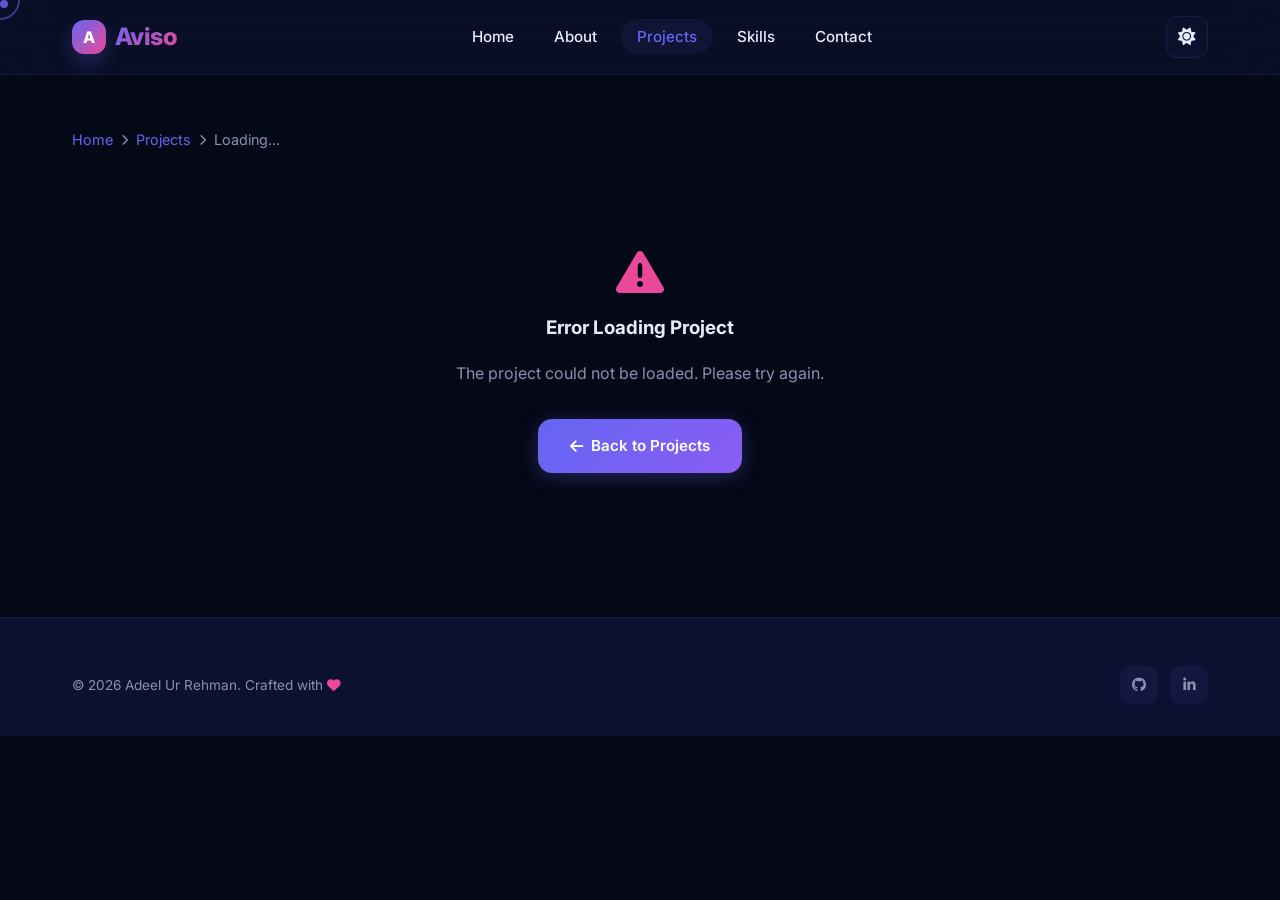
==== commit ea799eb2: "FIxes" ====
--- a/portfolio/project-detail.html
+++ b/portfolio/project-detail.html
@@ -119,7 +119,10 @@
 
     <nav class="navbar" id="navbar">
         <div class="container">
-            <a href="index.html" class="logo">AR.</a>
+            <a href="index.html" class="logo" aria-label="Aviso home">
+                <span class="logo-mark">A</span>
+                <span class="logo-text">Aviso</span>
+            </a>
             <ul class="nav-links" id="navLinks">
                 <li><a href="index.html#home">Home</a></li>
                 <li><a href="index.html#about">About</a></li>
@@ -168,55 +171,14 @@
     </footer>
 
     <script>
-        const configuredApiBase = window.PORTFOLIO_API_BASE_URL
-            || document.querySelector('meta[name="api-base-url"]')?.content
-            || '';
-        const apiCandidates = [
-            window.location.origin && window.location.protocol !== 'file:' ? `${window.location.origin.replace(/\/$/, '')}/api` : null,
-            configuredApiBase || null,
-            'http://localhost:8002/api',
-            'http://127.0.0.1:8002/api',
-            'http://localhost:8000/api',
-            'http://127.0.0.1:8000/api',
-        ].filter(Boolean);
-        let API_BASE_URL = configuredApiBase || '';
-
-        async function fetchWithTimeout(url, options = {}, timeoutMs = 2500) {
-            const controller = new AbortController();
-            const timeout = setTimeout(() => controller.abort(), timeoutMs);
-            try {
-                return await fetch(url, { ...options, signal: controller.signal });
-            } finally {
-                clearTimeout(timeout);
-            }
-        }
-
-        async function resolveApiBaseUrl() {
-            for (const candidate of [...new Set(apiCandidates)]) {
-                const normalized = candidate.replace(/\/$/, '');
-                try {
-                    const response = await fetchWithTimeout(`${normalized}/projects/?page=1`, { headers: { Accept: 'application/json' } }, 1800);
-                    const contentType = response.headers.get('content-type') || '';
-                    if (response.ok && contentType.includes('application/json')) {
-                        API_BASE_URL = normalized;
-                        return API_BASE_URL;
-                    }
-                } catch (error) {
-                    // Try next candidate
-                }
-            }
-            API_BASE_URL = (configuredApiBase || apiCandidates[0] || 'http://localhost:8002/api').replace(/\/$/, '');
-            return API_BASE_URL;
-        }
-
         function resolveAssetUrl(assetUrl) {
             if (!assetUrl) return assetUrl;
             if (/^https?:\/\//i.test(assetUrl)) return assetUrl;
-
-            const base = API_BASE_URL || configuredApiBase || apiCandidates[0] || 'http://localhost:8002/api';
-            const normalizedBase = base.replace(/\/$/, '');
-            const assetBase = normalizedBase.endsWith('/api') ? normalizedBase.replace(/\/api$/, '') : normalizedBase;
-            return new URL(assetUrl, `${assetBase}/`).href;
+            assetUrl = assetUrl.replace(/^\//, '');
+            if (assetUrl.startsWith('media/')) {
+                return `assets/${assetUrl}`;
+            }
+            return `assets/media/${assetUrl}`;
         }
 
         // Preloader
@@ -280,8 +242,12 @@
         
         async function loadProjectDetail() {
             try {
-                const response = await fetch(`${API_BASE_URL}/projects/${projectSlug}/`);
-                const project = await response.json();
+                const response = await fetch('assets/data/projects.json');
+                const projects = await response.json();
+                const project = projects.find(p => p.slug === projectSlug);
+                
+                if (!project) throw new Error("Project not found");
+                
                 document.getElementById('breadcrumbTitle').textContent = project.title;
                 displayProject(project);
             } catch (error) {
@@ -337,13 +303,13 @@
                 <div class="project-content">
                     <div class="project-description">
                         <h2>About This Project</h2>
-                        <p>${project.full_description}</p>
-                        ${project.requirements ? `<h2 style="margin-top: 2rem;">Requirements & Features</h2><p>${project.requirements}</p>` : ''}
+                        <p>${project.full_description.replace(/\n/g, '<br>')}</p>
+                        ${project.requirements ? `<h2 style="margin-top: 2rem;">Requirements & Features</h2><p>${project.requirements.replace(/\n/g, '<br>')}</p>` : ''}
                     </div>
                     <div class="project-sidebar">
                         <div class="sidebar-card">
                             <h3><i class="fas fa-code"></i> Technologies</h3>
-                            <div class="tech-list">${project.technologies_list.map(tech => `<span>${tech}</span>`).join('')}</div>
+                            <div class="tech-list">${(project.technologies_list || []).map(tech => `<span>${tech}</span>`).join('')}</div>
                         </div>
                         <div class="sidebar-card">
                             <h3><i class="fas fa-info-circle"></i> Project Info</h3>
@@ -356,10 +322,7 @@
             `;
         }
         
-        (async () => {
-            await resolveApiBaseUrl();
-            loadProjectDetail();
-        })();
+        loadProjectDetail();
     </script>
 </body>
-</html>
+</html>
--- a/portfolio/style.css
+++ b/portfolio/style.css
@@ -176,14 +176,33 @@
     padding: 1rem 2rem;
 }
 .logo {
+    display: inline-flex;
+    align-items: center;
+    gap: 0.55rem;
+    text-decoration: none;
+    letter-spacing: -0.5px;
+    font-weight: 800;
+    white-space: nowrap;
+}
+.logo-mark {
+    width: 34px;
+    height: 34px;
+    display: inline-flex;
+    align-items: center;
+    justify-content: center;
+    border-radius: 12px;
+    background: linear-gradient(135deg, var(--primary), var(--accent));
+    color: white;
+    font-size: 1rem;
+    line-height: 1;
+    box-shadow: 0 8px 20px rgba(var(--primary-rgb), 0.28);
+}
+.logo-text {
     font-size: 1.5rem;
-    font-weight: 800;
     background: linear-gradient(135deg, var(--primary), var(--accent));
     -webkit-background-clip: text;
     -webkit-text-fill-color: transparent;
     background-clip: text;
-    text-decoration: none;
-    letter-spacing: -0.5px;
 }
 .nav-links {
     display: flex;
@@ -1403,7 +1422,7 @@
     padding-bottom: 2.5rem;
     border-bottom: 1px solid var(--border);
 }
-.footer-about .logo { display: inline-block; margin-bottom: 1rem; }
+.footer-about .logo { display: inline-flex; margin-bottom: 1rem; }
 .footer-about p { color: var(--text-secondary); font-size: 0.9rem; line-height: 1.7; }
 .footer-col h4 {
     font-size: 0.95rem;
